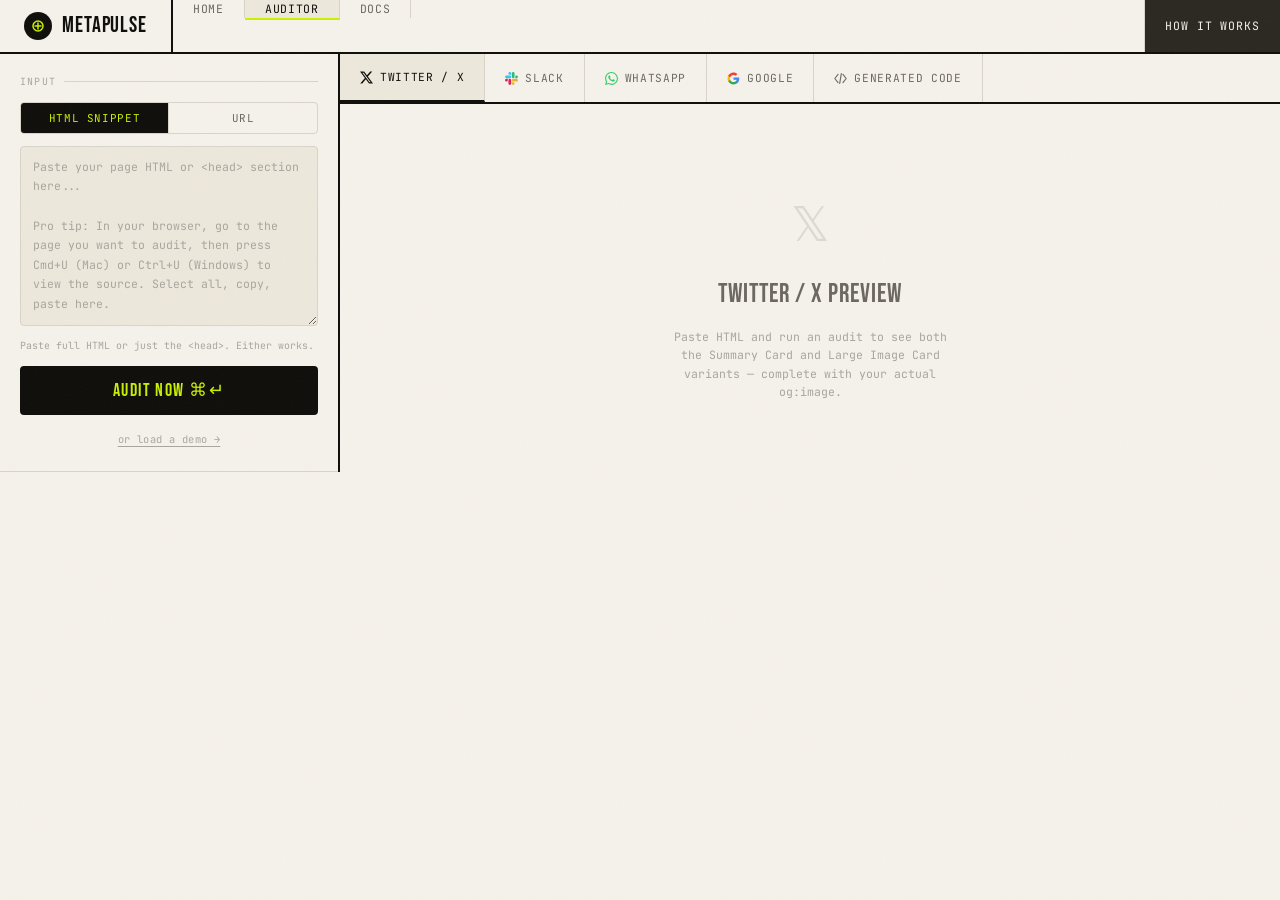
==== app.html @ a4712fae "Initial commit" ====
<!doctype html>
<html lang="en">
  <head>
    <meta charset="UTF-8" />
    <meta name="viewport" content="width=device-width, initial-scale=1.0" />
    <title>Auditor — MetaPulse</title>
    <link rel="stylesheet" href="css/tokens.css" />
    <link rel="stylesheet" href="css/main.css" />
    <link rel="stylesheet" href="css/app.css" />
  </head>
  <body>
    <!-- NAV -->
    <nav class="site-nav">
      <a href="index.html" class="nav-brand">
        <div class="nav-brand-mark">
          <svg width="14" height="14" viewBox="0 0 14 14" fill="none">
            <circle cx="7" cy="7" r="5" stroke="#C8F000" stroke-width="1.5" />
            <path
              d="M4 7h6M7 4v6"
              stroke="#C8F000"
              stroke-width="1.5"
              stroke-linecap="round"
            />
          </svg>
        </div>
        MetaPulse
      </a>
      <ul class="nav-links">
        <li><a href="index.html">Home</a></li>
        <li><a href="app.html" class="active">Auditor</a></li>
        <li><a href="docs.html">Docs</a></li>
      </ul>
      <div class="nav-end">
        <a
          href="docs.html"
          class="nav-cta"
          style="color: var(--paper); background: var(--ink-soft)"
          >How it works</a
        >
      </div>
    </nav>

    <!-- ═══════════════════════════════════════════
     APP LAYOUT
══════════════════════════════════════════════ -->
    <div class="app-layout">
      <!-- ─── SIDEBAR ─── -->
      <aside class="app-sidebar">
        <!-- Input section -->
        <div class="sidebar-section">
          <div class="sidebar-label">Input</div>

          <div class="input-tabs">
            <button
              class="input-tab active"
              data-tab="html"
              onclick="switchInputTab('html')"
            >
              HTML Snippet
            </button>
            <button
              class="input-tab"
              data-tab="url"
              onclick="switchInputTab('url')"
            >
              URL
            </button>
          </div>

          <div id="htmlWrap">
            <textarea
              class="html-textarea"
              id="htmlInput"
              placeholder="Paste your page HTML or &lt;head&gt; section here...

Pro tip: In your browser, go to the page you want to audit, then press Cmd+U (Mac) or Ctrl+U (Windows) to view the source. Select all, copy, paste here."
            ></textarea>
            <div class="input-hint">
              Paste full HTML or just the &lt;head&gt;. Either works.
            </div>
          </div>

          <div id="urlWrap" style="display: none">
            <div class="url-input-wrap">
              <input
                class="url-input"
                id="urlInput"
                type="url"
                placeholder="https://yoursite.com/page"
              />
              <span class="url-input-icon">
                <svg width="13" height="13" viewBox="0 0 16 16" fill="none">
                  <path
                    d="M8 1a7 7 0 1 0 0 14A7 7 0 0 0 8 1z"
                    stroke="currentColor"
                    stroke-width="1.4"
                  />
                  <path
                    d="M1 8h14M8 1c-2 2.5-3 5-3 7s1 4.5 3 7M8 1c2 2.5 3 5 3 7s-1 4.5-3 7"
                    stroke="currentColor"
                    stroke-width="1.4"
                    stroke-linecap="round"
                  />
                </svg>
              </span>
            </div>
            <div class="input-hint" style="margin-top: 6px">
              Note: many sites block cross-origin fetches. If that happens,
              MetaPulse will say so and switch you to HTML mode.
            </div>
          </div>

          <button class="audit-btn" id="auditBtn" onclick="runAudit()">
            <span class="btn-text">Audit Now ⌘↵</span>
            <span class="btn-loader"
              ><span class="spinner"></span> Analysing…</span
            >
          </button>

          <div style="margin-top: 10px; text-align: center">
            <button
              id="demoBtn"
              style="
                background: none;
                border: none;
                font-family: var(--font-mono);
                font-size: 0.65rem;
                color: var(--ink-faint);
                cursor: pointer;
                letter-spacing: 0.04em;
                text-decoration: underline;
                text-underline-offset: 3px;
              "
            >
              or load a demo →
            </button>
          </div>
        </div>

        <!-- Score section (hidden until audit runs) -->
        <div class="sidebar-section initially-hidden" style="display: none">
          <div class="sidebar-label">Health Score</div>
          <div class="score-section">
            <!-- The gauge: semi-circle arc, 0% at left, 100% at right, arc over the top -->
            <div class="gauge-wrap">
              <svg
                class="gauge-svg"
                id="gaugeSvg"
                viewBox="10 10 180 100"
                overflow="visible"
              >
                <!-- track is the grey background arc -->
                <path
                  id="gaugeTrack"
                  d="M 20,100 A 80,80 0 1,1 180,100"
                  fill="none"
                  stroke="var(--rule)"
                  stroke-width="10"
                  stroke-linecap="round"
                />
                <!-- fill animates from left to right -->
                <path
                  id="gaugeFill"
                  d="M 20,100 A 80,80 0 1,1 180,100"
                  fill="none"
                  stroke-width="10"
                  stroke-linecap="round"
                  style="
                    stroke-dasharray: 251;
                    stroke-dashoffset: 251;
                    transition:
                      stroke-dashoffset 1.2s cubic-bezier(0.34, 1.56, 0.64, 1),
                      stroke 0.4s;
                    stroke: var(--ok);
                  "
                />
              </svg>
              <!-- Score number sits at the bottom-centre of the arc -->
              <div class="gauge-center">
                <span class="gauge-score" id="gaugeScore">--</span>
                <span class="gauge-label">out of 100</span>
              </div>
            </div>

            <div class="gauge-ticks">
              <span class="gauge-tick-lbl">0</span>
              <span class="gauge-tick-lbl">100</span>
            </div>

            <div class="score-grade" id="scoreGrade">—</div>
            <div class="score-message" id="scoreMsg">
              Run an audit to see your score
            </div>

            <div class="score-counts">
              <div class="score-count-pill ok-pill">
                <span class="score-count-num" id="countOk">—</span>
                <span class="score-count-lbl">OK</span>
              </div>
              <div class="score-count-pill warn-pill">
                <span class="score-count-num" id="countWarn">—</span>
                <span class="score-count-lbl">Warn</span>
              </div>
              <div class="score-count-pill err-pill">
                <span class="score-count-num" id="countErr">—</span>
                <span class="score-count-lbl">Error</span>
              </div>
            </div>
          </div>
        </div>

        <!-- Tag audit list -->
        <div class="initially-hidden" id="tagListWrap" style="display: none">
          <div
            class="sidebar-label"
            style="
              padding: 10px 20px 6px;
              background: var(--paper-warm);
              border-bottom: 1px solid var(--rule);
              border-top: 1px solid var(--rule);
            "
          >
            Tag Audit
          </div>
          <div id="tagList"></div>
        </div>

        <!-- Asset checks -->
        <div class="sidebar-section initially-hidden" style="display: none">
          <div class="sidebar-label">Asset Checks</div>
          <div class="asset-grid" id="assetGrid">
            <div
              style="
                font-family: var(--font-mono);
                font-size: 0.7rem;
                color: var(--ink-faint);
                font-style: italic;
              "
            >
              Run an audit to see image and schema checks.
            </div>
          </div>
        </div>
      </aside>

      <!-- ─── MAIN / PREVIEWS ─── -->
      <main class="app-main">
        <!-- Preview tab bar -->
        <div class="preview-tab-bar">
          <button
            class="preview-tab active"
            data-tab="twitter"
            onclick="switchPreviewTab('twitter')"
          >
            <svg width="13" height="13" viewBox="0 0 16 16" fill="currentColor">
              <path
                d="M12.6.75h2.454l-5.36 6.142L16 15.25h-4.937l-3.867-5.07-4.425 5.07H.316l5.733-6.57L0 .75h5.063l3.495 4.633L12.601.75Zm-.86 13.028h1.36L4.323 2.145H2.865z"
              />
            </svg>
            Twitter / X
          </button>
          <button
            class="preview-tab"
            data-tab="slack"
            onclick="switchPreviewTab('slack')"
          >
            <svg
              width="13"
              height="13"
              viewBox="0 0 127 127"
              fill="currentColor"
            >
              <path
                d="M27.2 80c0 7.3-5.9 13.2-13.2 13.2C6.7 93.2.8 87.3.8 80c0-7.3 5.9-13.2 13.2-13.2h13.2V80zm6.6 0c0-7.3 5.9-13.2 13.2-13.2 7.3 0 13.2 5.9 13.2 13.2v33c0 7.3-5.9 13.2-13.2 13.2-7.3 0-13.2-5.9-13.2-13.2V80z"
                fill="#E01E5A"
              />
              <path
                d="M47 27c-7.3 0-13.2-5.9-13.2-13.2C33.8 6.5 39.7.6 47 .6c7.3 0 13.2 5.9 13.2 13.2V27H47zm0 6.7c7.3 0 13.2 5.9 13.2 13.2 0 7.3-5.9 13.2-13.2 13.2H13.9C6.6 60.1.7 54.2.7 46.9c0-7.3 5.9-13.2 13.2-13.2H47z"
                fill="#36C5F0"
              />
              <path
                d="M99.9 46.9c0-7.3 5.9-13.2 13.2-13.2 7.3 0 13.2 5.9 13.2 13.2 0 7.3-5.9 13.2-13.2 13.2H99.9V46.9zm-6.6 0c0 7.3-5.9 13.2-13.2 13.2-7.3 0-13.2-5.9-13.2-13.2V13.8C66.9 6.5 72.8.6 80.1.6c7.3 0 13.2 5.9 13.2 13.2v33.1z"
                fill="#2EB67D"
              />
              <path
                d="M80.1 99.8c7.3 0 13.2 5.9 13.2 13.2 0 7.3-5.9 13.2-13.2 13.2-7.3 0-13.2-5.9-13.2-13.2V99.8h13.2zm0-6.6c-7.3 0-13.2-5.9-13.2-13.2 0-7.3 5.9-13.2 13.2-13.2h33.1c7.3 0 13.2 5.9 13.2 13.2 0 7.3-5.9 13.2-13.2 13.2H80.1z"
                fill="#ECB22E"
              />
            </svg>
            Slack
          </button>
          <button
            class="preview-tab"
            data-tab="whatsapp"
            onclick="switchPreviewTab('whatsapp')"
          >
            <svg width="13" height="13" viewBox="0 0 24 24" fill="#25D366">
              <path
                d="M17.472 14.382c-.297-.149-1.758-.867-2.03-.967-.273-.099-.471-.148-.67.15-.197.297-.767.966-.94 1.164-.173.199-.347.223-.644.075-.297-.15-1.255-.463-2.39-1.475-.883-.788-1.48-1.761-1.653-2.059-.173-.297-.018-.458.13-.606.134-.133.298-.347.446-.52.149-.174.198-.298.298-.497.099-.198.05-.371-.025-.52-.075-.149-.669-1.612-.916-2.207-.242-.579-.487-.5-.669-.51-.173-.008-.371-.01-.57-.01-.198 0-.52.074-.792.372-.272.297-1.04 1.016-1.04 2.479 0 1.462 1.065 2.875 1.213 3.074.149.198 2.096 3.2 5.077 4.487.709.306 1.262.489 1.694.625.712.227 1.36.195 1.871.118.571-.085 1.758-.719 2.006-1.413.248-.694.248-1.289.173-1.413-.074-.124-.272-.198-.57-.347m-5.421 7.403h-.004a9.87 9.87 0 01-5.031-1.378l-.361-.214-3.741.982.998-3.648-.235-.374a9.86 9.86 0 01-1.51-5.26c.001-5.45 4.436-9.884 9.888-9.884 2.64 0 5.122 1.03 6.988 2.898a9.825 9.825 0 012.893 6.994c-.003 5.45-4.437 9.884-9.885 9.884m8.413-18.297A11.815 11.815 0 0012.05 0C5.495 0 .16 5.335.157 11.892c0 2.096.547 4.142 1.588 5.945L.057 24l6.305-1.654a11.882 11.882 0 005.683 1.448h.005c6.554 0 11.89-5.335 11.893-11.893a11.821 11.821 0 00-3.48-8.413z"
              />
            </svg>
            WhatsApp
          </button>
          <button
            class="preview-tab"
            data-tab="google"
            onclick="switchPreviewTab('google')"
          >
            <svg width="13" height="13" viewBox="0 0 24 24">
              <path
                d="M22.56 12.25c0-.78-.07-1.53-.2-2.25H12v4.26h5.92c-.26 1.37-1.04 2.53-2.21 3.31v2.77h3.57c2.08-1.92 3.28-4.74 3.28-8.09z"
                fill="#4285F4"
              />
              <path
                d="M12 23c2.97 0 5.46-.98 7.28-2.66l-3.57-2.77c-.98.66-2.23 1.06-3.71 1.06-2.86 0-5.29-1.93-6.16-4.53H2.18v2.84C3.99 20.53 7.7 23 12 23z"
                fill="#34A853"
              />
              <path
                d="M5.84 14.09c-.22-.66-.35-1.36-.35-2.09s.13-1.43.35-2.09V7.07H2.18C1.43 8.55 1 10.22 1 12s.43 3.45 1.18 4.93l2.85-2.22.81-.62z"
                fill="#FBBC05"
              />
              <path
                d="M12 5.38c1.62 0 3.06.56 4.21 1.64l3.15-3.15C17.45 2.09 14.97 1 12 1 7.7 1 3.99 3.47 2.18 7.07l3.66 2.84c.87-2.6 3.3-4.53 6.16-4.53z"
                fill="#EA4335"
              />
            </svg>
            Google
          </button>
          <button
            class="preview-tab"
            data-tab="code"
            onclick="switchPreviewTab('code')"
          >
            <svg width="13" height="13" viewBox="0 0 16 16" fill="none">
              <path
                d="M5 3L1 8l4 5M11 3l4 5-4 5M9 2l-2 12"
                stroke="currentColor"
                stroke-width="1.4"
                stroke-linecap="round"
                stroke-linejoin="round"
              />
            </svg>
            Generated Code
          </button>
        </div>

        <!-- Twitter/X preview pane -->
        <div class="preview-pane active" data-pane="twitter">
          <div class="empty-state" id="emptyTwitter">
            <div class="empty-icon">𝕏</div>
            <div class="empty-title">Twitter / X Preview</div>
            <div class="empty-body">
              Paste HTML and run an audit to see both the Summary Card and Large
              Image Card variants — complete with your actual og:image.
            </div>
          </div>
          <div id="previewTwitter" style="display: none"></div>
        </div>

        <!-- Slack preview pane -->
        <div class="preview-pane" data-pane="slack">
          <div class="empty-state" id="emptySlack">
            <div class="empty-icon">
              <svg
                width="40"
                height="40"
                viewBox="0 0 127 127"
                fill="var(--ink-faint)"
                style="opacity: 0.4"
              >
                <path
                  d="M27.2 80c0 7.3-5.9 13.2-13.2 13.2C6.7 93.2.8 87.3.8 80c0-7.3 5.9-13.2 13.2-13.2h13.2V80zm6.6 0c0-7.3 5.9-13.2 13.2-13.2 7.3 0 13.2 5.9 13.2 13.2v33c0 7.3-5.9 13.2-13.2 13.2-7.3 0-13.2-5.9-13.2-13.2V80z"
                />
                <path
                  d="M47 27c-7.3 0-13.2-5.9-13.2-13.2C33.8 6.5 39.7.6 47 .6c7.3 0 13.2 5.9 13.2 13.2V27H47zm0 6.7c7.3 0 13.2 5.9 13.2 13.2 0 7.3-5.9 13.2-13.2 13.2H13.9C6.6 60.1.7 54.2.7 46.9c0-7.3 5.9-13.2 13.2-13.2H47z"
                />
                <path
                  d="M99.9 46.9c0-7.3 5.9-13.2 13.2-13.2 7.3 0 13.2 5.9 13.2 13.2 0 7.3-5.9 13.2-13.2 13.2H99.9V46.9zm-6.6 0c0 7.3-5.9 13.2-13.2 13.2-7.3 0-13.2-5.9-13.2-13.2V13.8C66.9 6.5 72.8.6 80.1.6c7.3 0 13.2 5.9 13.2 13.2v33.1z"
                />
                <path
                  d="M80.1 99.8c7.3 0 13.2 5.9 13.2 13.2 0 7.3-5.9 13.2-13.2 13.2-7.3 0-13.2-5.9-13.2-13.2V99.8h13.2zm0-6.6c-7.3 0-13.2-5.9-13.2-13.2 0-7.3 5.9-13.2 13.2-13.2h33.1c7.3 0 13.2 5.9 13.2 13.2 0 7.3-5.9 13.2-13.2 13.2H80.1z"
                />
              </svg>
            </div>
            <div class="empty-title">Slack Preview</div>
            <div class="empty-body">
              See exactly how your link unfurls in a Slack channel — including
              the site name, title, description, and thumbnail image.
            </div>
          </div>
          <div id="previewSlack" style="display: none"></div>
        </div>

        <!-- WhatsApp preview pane -->
        <div class="preview-pane" data-pane="whatsapp">
          <div class="empty-state" id="emptyWa">
            <div class="empty-icon">📱</div>
            <div class="empty-title">WhatsApp Preview</div>
            <div class="empty-body">
              WhatsApp is strict — it requires an og:image with an absolute
              HTTPS URL. Run an audit to see whether yours passes.
            </div>
          </div>
          <div id="previewWhatsapp" style="display: none"></div>
        </div>

        <!-- Google preview pane -->
        <div class="preview-pane" data-pane="google">
          <div class="empty-state" id="emptyGoogle">
            <div class="empty-icon">🔍</div>
            <div class="empty-title">Google Search Preview</div>
            <div class="empty-body">
              Preview your page's title and description exactly as they'd appear
              in desktop and mobile search results — with accurate character
              truncation.
            </div>
          </div>
          <div id="previewGoogle" style="display: none"></div>
        </div>

        <!-- Generated Code pane -->
        <div class="preview-pane" data-pane="code">
          <div class="empty-state" id="emptyCode">
            <div class="empty-icon">⚡</div>
            <div class="empty-title">Generated Code</div>
            <div class="empty-body">
              Run an audit to generate a complete, optimised &lt;head&gt;
              snippet — with all tags filled from your content, properly
              grouped, and ready to paste.
            </div>
          </div>
          <div id="codeSection" style="display: none">
            <div class="code-output-meta">
              A complete, optimised <code>&lt;head&gt;</code> snippet assembled
              from your audit. Missing tags are filled with sensible
              placeholders — replace them with your real values.
            </div>
            <div class="code-wrap">
              <pre
                class="code-block"
                id="codeOutput"
                style="min-height: 200px"
              ></pre>
              <button
                class="copy-btn"
                id="copyFullBtn"
                onclick="copyFullCode()"
              >
                Copy All
              </button>
            </div>
          </div>
        </div>
      </main>
    </div>

    <!-- ═══════════════════════════════════════════
     FIX MODAL
══════════════════════════════════════════════ -->
    <div class="modal-backdrop" id="fixModal" onclick="closeFixModal(event)">
      <div class="modal">
        <div class="modal-header">
          <div class="modal-title" id="modalTitle">Fix: tag</div>
          <button
            class="modal-close"
            id="modalCloseBtn"
            onclick="closeFixModal(event)"
            aria-label="Close"
          >
            ✕
          </button>
        </div>
        <p class="modal-desc" id="modalDesc"></p>
        <div class="code-wrap">
          <pre
            class="code-block"
            id="modalCode"
            style="font-size: 0.8rem; line-height: 1.8"
          ></pre>
          <button class="copy-btn" id="modalCopyBtn">Copy</button>
        </div>
        <div
          style="
            margin-top: 16px;
            display: flex;
            justify-content: flex-end;
            gap: 8px;
          "
        >
          <button
            class="btn btn-ghost btn-sm"
            onclick="
              document.getElementById('fixModal').classList.remove('open')
            "
          >
            Close
          </button>
        </div>
      </div>
    </div>

    <!-- ═══════════════════════════════════════════
     TOAST
══════════════════════════════════════════════ -->
    <div class="toast" id="toast">
      <span class="toast-icon">✓</span>
      <span class="toast-msg">Done</span>
    </div>

    <script type="module" src="js/app.js"></script>
    <script>
      // switchInputTab and switchPreviewTab are called from inline onclick handlers.
      // app.js (module) exposes them on window. We just ensure initial tab state
      // matches the HTML default before the module fully loads.
      document.addEventListener("DOMContentLoaded", () => {
        // Ensure URL wrap is hidden by default (HTML is active)
        const urlWrap = document.getElementById("urlWrap");
        if (urlWrap) urlWrap.style.display = "none";
      });
    </script>
  </body>
</html>
---- css/tokens.css ----
/* ─────────────────────────────────────────────
   METAPULSE — DESIGN TOKENS
   No purple. Ever. Warm editorial × industrial.
   ───────────────────────────────────────────── */

@import url('https://fonts.googleapis.com/css2?family=Bebas+Neue&family=Lora:ital,wght@0,400;0,500;0,600;1,400;1,500&family=JetBrains+Mono:ital,wght@0,300;0,400;0,500;1,400&display=swap');

:root {
  /* ── Palette ── */
  --ink:        #0F0E0B;
  --ink-soft:   #2A2820;
  --ink-muted:  #6B6860;
  --ink-faint:  #A8A69E;
  --paper:      #F5F2EB;
  --paper-warm: #EDE8DC;
  --paper-cool: #FAFAF7;
  --rule:       #D8D4CA;

  --accent:       #C8F000;   /* chartreuse — the one bright note */
  --accent-dark:  #9AB800;
  --accent-dim:   rgba(200,240,0,0.15);

  --ok:       #2D9E5F;
  --ok-dim:   rgba(45,158,95,0.12);
  --warn:     #D97706;
  --warn-dim: rgba(217,119,6,0.12);
  --err:      #C0392B;
  --err-dim:  rgba(192,57,43,0.12);

  /* ── Typography ── */
  --font-display: 'Bebas Neue', sans-serif;
  --font-body:    'Lora', Georgia, serif;
  --font-mono:    'JetBrains Mono', 'Courier New', monospace;

  /* ── Spacing ── */
  --gap-xs: 4px;
  --gap-sm: 8px;
  --gap-md: 16px;
  --gap-lg: 32px;
  --gap-xl: 64px;

  /* ── Borders ── */
  --radius-sm: 4px;
  --radius-md: 8px;
  --radius-lg: 16px;

  /* ── Shadows ── */
  --shadow-sm: 0 1px 4px rgba(15,14,11,0.08);
  --shadow-md: 0 4px 20px rgba(15,14,11,0.12);
  --shadow-lg: 0 12px 48px rgba(15,14,11,0.18);

  /* ── Transitions ── */
  --ease-out: cubic-bezier(0.22, 1, 0.36, 1);
  --ease-spring: cubic-bezier(0.34, 1.56, 0.64, 1);
}
---- css/main.css ----
/* ─────────────────────────────────────────────
   METAPULSE — GLOBAL STYLES
   ───────────────────────────────────────────── */

*, *::before, *::after {
  box-sizing: border-box;
  margin: 0;
  padding: 0;
}

html {
  scroll-behavior: smooth;
  font-size: 16px;
}

body {
  font-family: var(--font-body);
  background: var(--paper);
  color: var(--ink);
  line-height: 1.6;
  -webkit-font-smoothing: antialiased;
  -moz-osx-font-smoothing: grayscale;
  min-height: 100vh;
  overflow-x: hidden;
}

/* ── Grain overlay ── */
body::after {
  content: '';
  position: fixed;
  inset: 0;
  background-image: url("data:image/svg+xml,%3Csvg xmlns='http://www.w3.org/2000/svg' width='300' height='300'%3E%3Cfilter id='n'%3E%3CfeTurbulence type='fractalNoise' baseFrequency='0.75' numOctaves='4' stitchTiles='stitch'/%3E%3C/filter%3E%3Crect width='300' height='300' filter='url(%23n)' opacity='1'/%3E%3C/svg%3E");
  opacity: 0.035;
  pointer-events: none;
  z-index: 9999;
}

/* ── Scrollbar ── */
::-webkit-scrollbar { width: 6px; }
::-webkit-scrollbar-track { background: var(--paper-warm); }
::-webkit-scrollbar-thumb { background: var(--rule); border-radius: 99px; }
::-webkit-scrollbar-thumb:hover { background: var(--ink-faint); }

/* ── Typography base ── */
h1, h2, h3, h4 { line-height: 1.15; }
a { color: inherit; }
img { display: block; max-width: 100%; }

/* ── Utilities ── */
.display { font-family: var(--font-display); }
.mono    { font-family: var(--font-mono); }
.serif   { font-family: var(--font-body); }

.text-muted  { color: var(--ink-muted); }
.text-faint  { color: var(--ink-faint); }
.text-accent { color: var(--accent-dark); }
.text-ok     { color: var(--ok); }
.text-warn   { color: var(--warn); }
.text-err    { color: var(--err); }

/* ── Horizontal rule ── */
.hr {
  border: none;
  border-top: 1px solid var(--rule);
  margin: var(--gap-lg) 0;
}

.hr-thick {
  border: none;
  border-top: 3px solid var(--ink);
  margin-bottom: var(--gap-md);
}

/* ── Global nav ── */
.site-nav {
  position: sticky;
  top: 0;
  z-index: 100;
  background: var(--paper);
  border-bottom: 2px solid var(--ink);
  display: flex;
  align-items: stretch;
  height: 54px;
}

.nav-brand {
  display: flex;
  align-items: center;
  gap: 10px;
  padding: 0 24px;
  text-decoration: none;
  color: var(--ink);
  border-right: 2px solid var(--ink);
  font-family: var(--font-display);
  font-size: 1.4rem;
  letter-spacing: 0.04em;
}

.nav-brand-mark {
  width: 28px;
  height: 28px;
  background: var(--ink);
  border-radius: 50%;
  display: flex;
  align-items: center;
  justify-content: center;
}

.nav-links {
  display: flex;
  align-items: stretch;
  flex: 1;
  list-style: none;
}

.nav-links li a {
  display: flex;
  align-items: center;
  padding: 0 20px;
  text-decoration: none;
  color: var(--ink-muted);
  font-family: var(--font-mono);
  font-size: 0.72rem;
  letter-spacing: 0.06em;
  text-transform: uppercase;
  border-right: 1px solid var(--rule);
  transition: color 0.15s, background 0.15s;
}

.nav-links li a:hover,
.nav-links li a.active {
  color: var(--ink);
  background: var(--paper-warm);
}

.nav-links li a.active {
  border-bottom: 2px solid var(--accent);
  margin-bottom: -2px;
}

.nav-end {
  margin-left: auto;
  display: flex;
  align-items: stretch;
  border-left: 1px solid var(--rule);
}

.nav-cta {
  display: flex;
  align-items: center;
  padding: 0 20px;
  text-decoration: none;
  background: var(--ink);
  color: var(--accent);
  font-family: var(--font-mono);
  font-size: 0.72rem;
  letter-spacing: 0.08em;
  text-transform: uppercase;
  transition: background 0.15s;
}

.nav-cta:hover { background: var(--ink-soft); color: var(--accent); }

/* ── Buttons ── */
.btn {
  display: inline-flex;
  align-items: center;
  gap: 8px;
  padding: 10px 20px;
  border: 2px solid var(--ink);
  background: transparent;
  color: var(--ink);
  font-family: var(--font-mono);
  font-size: 0.78rem;
  letter-spacing: 0.06em;
  text-transform: uppercase;
  text-decoration: none;
  cursor: pointer;
  transition: all 0.15s;
  border-radius: var(--radius-sm);
  white-space: nowrap;
}

.btn:hover { background: var(--ink); color: var(--paper); }

.btn-primary {
  background: var(--ink);
  color: var(--accent);
  border-color: var(--ink);
}
.btn-primary:hover { background: var(--ink-soft); color: var(--accent); }

.btn-accent {
  background: var(--accent);
  color: var(--ink);
  border-color: var(--accent);
}
.btn-accent:hover { background: var(--accent-dark); border-color: var(--accent-dark); }

.btn-ghost {
  border-color: var(--rule);
  color: var(--ink-muted);
}
.btn-ghost:hover { border-color: var(--ink); color: var(--ink); background: transparent; }

.btn-sm {
  padding: 5px 12px;
  font-size: 0.68rem;
}

.btn-lg {
  padding: 14px 32px;
  font-size: 0.88rem;
}

/* ── Tags / badges ── */
.badge {
  display: inline-flex;
  align-items: center;
  gap: 5px;
  padding: 3px 9px;
  border-radius: 2px;
  font-family: var(--font-mono);
  font-size: 0.65rem;
  letter-spacing: 0.04em;
  font-weight: 500;
}

.badge-ok   { background: var(--ok-dim);   color: var(--ok);   border: 1px solid var(--ok); }
.badge-warn { background: var(--warn-dim); color: var(--warn); border: 1px solid var(--warn); }
.badge-err  { background: var(--err-dim);  color: var(--err);  border: 1px solid var(--err); }
.badge-muted { background: var(--paper-warm); color: var(--ink-faint); border: 1px solid var(--rule); }

/* ── Code blocks ── */
.code-block {
  background: var(--ink);
  color: #C8F000;
  padding: 20px;
  border-radius: var(--radius-md);
  font-family: var(--font-mono);
  font-size: 0.78rem;
  line-height: 1.9;
  overflow-x: auto;
  white-space: pre;
}

.code-block .tok-tag     { color: #FF8C79; }
.code-block .tok-attr    { color: #79C7FF; }
.code-block .tok-val     { color: #C8F000; }
.code-block .tok-comment { color: #4A4840; font-style: italic; }
.code-block .tok-punct   { color: #6B6860; }

.code-wrap { position: relative; }

.copy-btn {
  position: absolute;
  top: 10px;
  right: 10px;
  background: rgba(200,240,0,0.1);
  border: 1px solid rgba(200,240,0,0.3);
  color: var(--accent);
  padding: 4px 10px;
  border-radius: var(--radius-sm);
  font-family: var(--font-mono);
  font-size: 0.65rem;
  letter-spacing: 0.04em;
  text-transform: uppercase;
  cursor: pointer;
  transition: all 0.15s;
}

.copy-btn:hover { background: rgba(200,240,0,0.2); }
.copy-btn.copied { color: var(--ok); border-color: var(--ok); background: var(--ok-dim); }

/* ── Toast ── */
.toast {
  position: fixed;
  bottom: 28px;
  right: 28px;
  z-index: 9000;
  background: var(--ink);
  color: var(--paper);
  padding: 12px 18px;
  border-radius: var(--radius-md);
  font-family: var(--font-mono);
  font-size: 0.75rem;
  display: flex;
  align-items: center;
  gap: 10px;
  box-shadow: var(--shadow-lg);
  transform: translateY(80px);
  opacity: 0;
  transition: all 0.35s var(--ease-spring);
  border-left: 3px solid var(--accent);
}

.toast.show { transform: translateY(0); opacity: 1; }

/* ── Modal ── */
.modal-backdrop {
  position: fixed;
  inset: 0;
  background: rgba(15,14,11,0.6);
  backdrop-filter: blur(4px);
  z-index: 500;
  display: flex;
  align-items: center;
  justify-content: center;
  padding: 20px;
  opacity: 0;
  pointer-events: none;
  transition: opacity 0.2s;
}

.modal-backdrop.open {
  opacity: 1;
  pointer-events: all;
}

.modal {
  background: var(--paper-cool);
  border: 2px solid var(--ink);
  border-radius: var(--radius-lg);
  padding: 32px;
  max-width: 580px;
  width: 100%;
  box-shadow: var(--shadow-lg);
  transform: translateY(20px) scale(0.97);
  transition: transform 0.25s var(--ease-spring);
}

.modal-backdrop.open .modal {
  transform: translateY(0) scale(1);
}

.modal-header {
  display: flex;
  align-items: flex-start;
  justify-content: space-between;
  margin-bottom: 8px;
  gap: 12px;
}

.modal-title {
  font-family: var(--font-display);
  font-size: 1.6rem;
  letter-spacing: 0.03em;
  line-height: 1;
}

.modal-close {
  background: none;
  border: 1px solid var(--rule);
  color: var(--ink-muted);
  width: 28px;
  height: 28px;
  border-radius: var(--radius-sm);
  cursor: pointer;
  font-size: 0.85rem;
  display: flex;
  align-items: center;
  justify-content: center;
  flex-shrink: 0;
  transition: all 0.15s;
}

.modal-close:hover { border-color: var(--err); color: var(--err); }

.modal-desc {
  font-size: 0.85rem;
  color: var(--ink-muted);
  margin-bottom: 20px;
  font-family: var(--font-mono);
}

/* ── Animations ── */
@keyframes fadeUp {
  from { opacity: 0; transform: translateY(20px); }
  to   { opacity: 1; transform: translateY(0); }
}

@keyframes fadeIn {
  from { opacity: 0; }
  to   { opacity: 1; }
}

@keyframes slideRight {
  from { transform: scaleX(0); transform-origin: left; }
  to   { transform: scaleX(1); transform-origin: left; }
}

@keyframes spin {
  to { transform: rotate(360deg); }
}

@keyframes ticker {
  from { transform: translateX(0); }
  to   { transform: translateX(-50%); }
}

.anim-fade-up  { animation: fadeUp 0.5s var(--ease-out) both; }
.anim-fade-in  { animation: fadeIn 0.4s ease both; }

/* ── Spinner ── */
.spinner {
  width: 16px;
  height: 16px;
  border: 2px solid currentColor;
  border-top-color: transparent;
  border-radius: 50%;
  animation: spin 0.7s linear infinite;
  opacity: 0.6;
}

/* ── Responsive ── */
@media (max-width: 768px) {
  .nav-links { display: none; }
  .nav-brand { font-size: 1.1rem; padding: 0 16px; }
}
---- css/app.css ----
/* ─────────────────────────────────────────────
   METAPULSE — APP PAGE STYLES
   ───────────────────────────────────────────── */

/* ── App layout ── */
.app-layout {
  display: grid;
  grid-template-columns: 340px 1fr;
  min-height: calc(100vh - 54px);
  align-items: start;
}

.app-sidebar {
  border-right: 2px solid var(--ink);
  position: sticky;
  top: 54px;
  max-height: calc(100vh - 54px);
  overflow-y: auto;
  display: flex;
  flex-direction: column;
}

.sidebar-section {
  border-bottom: 1px solid var(--rule);
  padding: 20px;
}

.sidebar-label {
  font-family: var(--font-mono);
  font-size: 0.62rem;
  letter-spacing: 0.12em;
  text-transform: uppercase;
  color: var(--ink-faint);
  margin-bottom: 12px;
  display: flex;
  align-items: center;
  gap: 8px;
}

.sidebar-label::after {
  content: '';
  flex: 1;
  height: 1px;
  background: var(--rule);
}

/* ── Input tab switcher ── */
.input-tabs {
  display: grid;
  grid-template-columns: 1fr 1fr;
  border: 1px solid var(--rule);
  border-radius: var(--radius-sm);
  overflow: hidden;
  margin-bottom: 12px;
}

.input-tab {
  background: none;
  border: none;
  padding: 8px 12px;
  font-family: var(--font-mono);
  font-size: 0.68rem;
  letter-spacing: 0.06em;
  text-transform: uppercase;
  color: var(--ink-muted);
  cursor: pointer;
  transition: all 0.15s;
  border-right: 1px solid var(--rule);
}

.input-tab:last-child { border-right: none; }

.input-tab.active {
  background: var(--ink);
  color: var(--accent);
}

/* ── URL input ── */
.url-input-wrap { position: relative; }

.url-input {
  width: 100%;
  background: var(--paper-warm);
  border: 1px solid var(--rule);
  border-radius: var(--radius-sm);
  padding: 10px 40px 10px 12px;
  font-family: var(--font-mono);
  font-size: 0.78rem;
  color: var(--ink);
  outline: none;
  transition: border-color 0.15s;
}

.url-input::placeholder { color: var(--ink-faint); }
.url-input:focus { border-color: var(--ink); }

.url-input-icon {
  position: absolute;
  right: 12px;
  top: 50%;
  transform: translateY(-50%);
  color: var(--ink-faint);
  pointer-events: none;
}

.html-textarea {
  width: 100%;
  background: var(--paper-warm);
  border: 1px solid var(--rule);
  border-radius: var(--radius-sm);
  padding: 10px 12px;
  font-family: var(--font-mono);
  font-size: 0.72rem;
  color: var(--ink);
  outline: none;
  resize: vertical;
  min-height: 180px;
  line-height: 1.7;
  transition: border-color 0.15s;
}

.html-textarea::placeholder { color: var(--ink-faint); }
.html-textarea:focus { border-color: var(--ink); }

.input-hint {
  font-family: var(--font-mono);
  font-size: 0.62rem;
  color: var(--ink-faint);
  line-height: 1.5;
  margin-top: 6px;
}

/* ── Audit button ── */
.audit-btn {
  width: 100%;
  background: var(--ink);
  color: var(--accent);
  border: 2px solid var(--ink);
  padding: 12px 20px;
  font-family: var(--font-display);
  font-size: 1.1rem;
  letter-spacing: 0.08em;
  cursor: pointer;
  transition: all 0.15s;
  display: flex;
  align-items: center;
  justify-content: center;
  gap: 8px;
  border-radius: var(--radius-sm);
  margin-top: 12px;
}

.audit-btn:hover { background: var(--ink-soft); }
.audit-btn:disabled { opacity: 0.5; cursor: not-allowed; }
.audit-btn.loading .btn-text { display: none; }
.audit-btn:not(.loading) .btn-loader { display: none; }

/* ── Health score gauge ── */
.score-section {
  display: flex;
  flex-direction: column;
  align-items: center;
  padding: 24px 20px 16px;
}

.gauge-wrap {
  position: relative;
  width: 200px;
  height: 116px; /* slightly taller than the SVG height to accommodate the score below */
}

.gauge-svg {
  width: 200px;
  height: 100px;
  display: block;
}

.gauge-center {
  position: absolute;
  bottom: 0;
  left: 50%;
  transform: translateX(-50%);
  text-align: center;
  line-height: 1;
}

.gauge-score {
  font-family: var(--font-display);
  font-size: 2.8rem;
  letter-spacing: 0.02em;
  line-height: 1;
  color: var(--ink);
  display: block;
}

.gauge-label {
  font-family: var(--font-mono);
  font-size: 0.58rem;
  letter-spacing: 0.1em;
  text-transform: uppercase;
  color: var(--ink-faint);
  display: block;
  margin-top: 2px;
}

/* tick marks at 0% and 100% */
.gauge-ticks {
  display: flex;
  justify-content: space-between;
  width: 200px;
  margin-top: 2px;
  padding: 0 4px;
}

.gauge-tick-lbl {
  font-family: var(--font-mono);
  font-size: 0.6rem;
  color: var(--ink-faint);
}

.score-grade {
  font-family: var(--font-display);
  font-size: 1.6rem;
  letter-spacing: 0.06em;
  margin-top: 12px;
  color: var(--ink);
}

.score-message {
  font-family: var(--font-mono);
  font-size: 0.7rem;
  color: var(--ink-muted);
  text-align: center;
  line-height: 1.5;
  margin-top: 4px;
}

.score-counts {
  display: flex;
  gap: 12px;
  margin-top: 12px;
}

.score-count-pill {
  flex: 1;
  text-align: center;
  padding: 6px;
  border-radius: var(--radius-sm);
  border: 1px solid;
}

.score-count-pill.ok-pill   { background: var(--ok-dim);   border-color: var(--ok);   color: var(--ok); }
.score-count-pill.warn-pill { background: var(--warn-dim); border-color: var(--warn); color: var(--warn); }
.score-count-pill.err-pill  { background: var(--err-dim);  border-color: var(--err);  color: var(--err); }

.score-count-num { font-family: var(--font-display); font-size: 1.2rem; line-height: 1; display: block; }
.score-count-lbl { font-family: var(--font-mono); font-size: 0.55rem; letter-spacing: 0.06em; text-transform: uppercase; display: block; margin-top: 2px; }

/* ── Tag audit list ── */
.tag-group-label {
  font-family: var(--font-mono);
  font-size: 0.6rem;
  letter-spacing: 0.1em;
  text-transform: uppercase;
  color: var(--ink-faint);
  padding: 10px 20px 6px;
  background: var(--paper-warm);
  border-bottom: 1px solid var(--rule);
}

.tag-item {
  display: flex;
  align-items: flex-start;
  gap: 10px;
  padding: 10px 20px;
  border-bottom: 1px solid var(--rule);
  cursor: default;
  transition: background 0.12s;
}

.tag-item:hover { background: var(--paper-warm); }

.tag-status-icon {
  width: 20px;
  height: 20px;
  border-radius: 50%;
  border: 1.5px solid;
  display: flex;
  align-items: center;
  justify-content: center;
  font-size: 0.65rem;
  flex-shrink: 0;
  margin-top: 1px;
  font-family: var(--font-mono);
}

.tag-status-icon.ok   { border-color: var(--ok);   color: var(--ok);   background: var(--ok-dim); }
.tag-status-icon.warn { border-color: var(--warn); color: var(--warn); background: var(--warn-dim); }
.tag-status-icon.err  { border-color: var(--err);  color: var(--err);  background: var(--err-dim); }
.tag-status-icon.missing { border-color: var(--rule); color: var(--ink-faint); background: transparent; border-style: dashed; }

.tag-body { flex: 1; min-width: 0; }

.tag-name {
  font-family: var(--font-mono);
  font-size: 0.72rem;
  color: var(--ink);
  font-weight: 500;
  margin-bottom: 2px;
}

.tag-value {
  font-family: var(--font-mono);
  font-size: 0.68rem;
  color: var(--ink-muted);
  white-space: nowrap;
  overflow: hidden;
  text-overflow: ellipsis;
  max-width: 240px;
}

.tag-msg {
  font-size: 0.68rem;
  color: var(--ink-faint);
  font-style: italic;
  margin-top: 2px;
}

.tag-fix-btn {
  background: none;
  border: 1px solid var(--rule);
  border-radius: var(--radius-sm);
  padding: 3px 8px;
  font-family: var(--font-mono);
  font-size: 0.6rem;
  letter-spacing: 0.04em;
  color: var(--ink-muted);
  cursor: pointer;
  white-space: nowrap;
  flex-shrink: 0;
  margin-top: 1px;
  transition: all 0.15s;
}

.tag-fix-btn:hover {
  border-color: var(--warn);
  color: var(--warn);
  background: var(--warn-dim);
}

/* ── Asset panel ── */
.asset-grid {
  padding: 12px 20px;
  display: flex;
  flex-direction: column;
  gap: 8px;
}

.asset-row {
  display: flex;
  justify-content: space-between;
  align-items: center;
  font-family: var(--font-mono);
  font-size: 0.68rem;
}

.asset-key { color: var(--ink-muted); }
.asset-val { font-weight: 500; }
.asset-val.ok   { color: var(--ok); }
.asset-val.warn { color: var(--warn); }
.asset-val.err  { color: var(--err); }
.asset-val.na   { color: var(--ink-faint); }

/* ── Main content area ── */
.app-main {
  display: flex;
  flex-direction: column;
}

/* ── Preview tabs bar ── */
.preview-tab-bar {
  border-bottom: 2px solid var(--ink);
  display: flex;
  align-items: stretch;
  overflow-x: auto;
}

.preview-tab {
  display: flex;
  align-items: center;
  gap: 7px;
  padding: 0 20px;
  height: 48px;
  background: none;
  border: none;
  border-right: 1px solid var(--rule);
  font-family: var(--font-mono);
  font-size: 0.7rem;
  letter-spacing: 0.06em;
  text-transform: uppercase;
  color: var(--ink-muted);
  cursor: pointer;
  transition: all 0.15s;
  white-space: nowrap;
  flex-shrink: 0;
}

.preview-tab:hover { background: var(--paper-warm); color: var(--ink); }

.preview-tab.active {
  background: var(--paper-warm);
  color: var(--ink);
  border-bottom: 2px solid var(--ink);
  margin-bottom: -2px;
}

.preview-tab svg { flex-shrink: 0; }

/* ── Preview panes ── */
.preview-pane { display: none; padding: 40px; }
.preview-pane.active { display: block; }

/* ── Variant toggle ── */
.variant-toggle {
  display: flex;
  gap: 8px;
  margin-bottom: 24px;
}

.variant-btn {
  background: none;
  border: 1px solid var(--rule);
  border-radius: var(--radius-sm);
  padding: 6px 14px;
  font-family: var(--font-mono);
  font-size: 0.67rem;
  letter-spacing: 0.04em;
  text-transform: uppercase;
  color: var(--ink-muted);
  cursor: pointer;
  transition: all 0.15s;
}

.variant-btn.active {
  border-color: var(--ink);
  background: var(--ink);
  color: var(--accent);
}

/* ── Empty state ── */
.empty-state {
  display: flex;
  flex-direction: column;
  align-items: center;
  justify-content: center;
  min-height: 300px;
  text-align: center;
  gap: 12px;
  color: var(--ink-faint);
}

.empty-icon {
  font-size: 3rem;
  opacity: 0.3;
}

.empty-title {
  font-family: var(--font-display);
  font-size: 1.6rem;
  letter-spacing: 0.04em;
  color: var(--ink-muted);
}

.empty-body {
  font-family: var(--font-mono);
  font-size: 0.72rem;
  color: var(--ink-faint);
  line-height: 1.6;
  max-width: 300px;
}

/* ── Platform preview containers ── */
.preview-label {
  font-family: var(--font-mono);
  font-size: 0.62rem;
  letter-spacing: 0.1em;
  text-transform: uppercase;
  color: var(--ink-faint);
  margin-bottom: 16px;
  display: flex;
  align-items: center;
  gap: 8px;
}

.preview-label::before {
  content: '';
  display: block;
  width: 20px;
  height: 1px;
  background: var(--rule);
}

/* ── Twitter/X card ── */
.x-card {
  max-width: 508px;
  border: 1px solid #2F3336;
  border-radius: 16px;
  overflow: hidden;
  background: #16141A;
  font-family: -apple-system, BlinkMacSystemFont, 'Segoe UI', sans-serif;
  cursor: pointer;
  transition: background 0.12s;
}
.x-card:hover { background: #1A1820; }

.x-card-img {
  width: 100%;
  aspect-ratio: 1200 / 630;
  background: #2A2830;
  object-fit: cover;
  display: flex;
  align-items: center;
  justify-content: center;
  color: #444;
  font-size: 2rem;
  overflow: hidden;
}

.x-card-img img { width: 100%; height: 100%; object-fit: cover; }

.x-card-body { padding: 12px; }
.x-card-domain { color: #71767B; font-size: 13px; margin-bottom: 4px; }
.x-card-title  { color: #E7E9EA; font-size: 15px; font-weight: 700; line-height: 1.3; margin-bottom: 4px; }
.x-card-desc   { color: #71767B; font-size: 13px; line-height: 1.4; }

/* summary (small) variant */
.x-card-summary {
  display: flex;
  gap: 0;
  max-width: 508px;
  border: 1px solid #2F3336;
  border-radius: 16px;
  overflow: hidden;
  background: #16141A;
}

.x-card-summary-thumb {
  width: 130px;
  min-width: 130px;
  background: #2A2830;
  display: flex;
  align-items: center;
  justify-content: center;
  color: #444;
  font-size: 1.5rem;
  overflow: hidden;
}

.x-card-summary-thumb img { width: 100%; height: 100%; object-fit: cover; }

.x-card-summary-body {
  padding: 12px;
  flex: 1;
}

/* ── Slack preview ── */
.slack-sim {
  background: #1A1D21;
  border-radius: var(--radius-md);
  padding: 20px;
  max-width: 560px;
  font-family: 'Lato', -apple-system, sans-serif;
}

.slack-row { display: flex; gap: 12px; }
.slack-avi {
  width: 36px;
  height: 36px;
  border-radius: 8px;
  background: linear-gradient(135deg, #4A154B 0%, #7B3295 100%);
  flex-shrink: 0;
  display: flex;
  align-items: center;
  justify-content: center;
  color: #FFF;
  font-size: 0.75rem;
  font-weight: 700;
}

.slack-msg-body { flex: 1; }
.slack-name { color: #D1D2D3; font-weight: 700; font-size: 14px; }
.slack-ts   { color: #686B6F; font-size: 11px; margin-left: 6px; }
.slack-text { color: #D1D2D3; font-size: 14px; margin: 3px 0 10px; word-break: break-all; }

.slack-unfurl {
  border-left: 4px solid #C8F000;
  background: rgba(255,255,255,0.04);
  border-radius: 0 8px 8px 0;
  padding: 10px 12px;
  display: flex;
  gap: 12px;
}

.slack-unfurl-text { flex: 1; min-width: 0; }
.slack-unfurl-site  { font-size: 11px; color: #C8F000; font-weight: 700; margin-bottom: 4px; letter-spacing: 0.03em; }
.slack-unfurl-title { font-size: 14px; font-weight: 700; color: #D1D2D3; margin-bottom: 3px; }
.slack-unfurl-desc  { font-size: 12px; color: #686B6F; line-height: 1.5; }

.slack-unfurl-thumb {
  width: 80px;
  height: 80px;
  border-radius: 6px;
  background: #2A2D30;
  flex-shrink: 0;
  overflow: hidden;
  display: flex;
  align-items: center;
  justify-content: center;
  color: #444;
  font-size: 1.4rem;
}

.slack-unfurl-thumb img { width: 100%; height: 100%; object-fit: cover; }

/* ── WhatsApp ── */
.wa-sim {
  background: #0B141A;
  border-radius: var(--radius-md);
  padding: 20px;
  max-width: 380px;
  font-family: -apple-system, BlinkMacSystemFont, sans-serif;
}

.wa-bubble {
  background: #1F2C33;
  border-radius: 8px 8px 8px 0;
  overflow: hidden;
  max-width: 320px;
  box-shadow: 0 1px 2px rgba(0,0,0,0.3);
}

.wa-link-preview-img {
  width: 100%;
  aspect-ratio: 16/9;
  background: #2A3840;
  display: flex;
  align-items: center;
  justify-content: center;
  color: #333;
  font-size: 2rem;
  overflow: hidden;
}

.wa-link-preview-img img { width: 100%; height: 100%; object-fit: cover; }

.wa-link-meta { padding: 8px 10px; border-top: 1px solid rgba(255,255,255,0.04); }
.wa-link-title  { color: rgba(255,255,255,0.87); font-size: 13px; font-weight: 600; margin-bottom: 2px; line-height: 1.3; }
.wa-link-desc   { color: rgba(255,255,255,0.55); font-size: 12px; line-height: 1.4; }
.wa-link-domain { color: rgba(255,255,255,0.3);  font-size: 11px; margin-top: 4px; }

.wa-msg-text { padding: 8px 10px 4px; color: rgba(255,255,255,0.87); font-size: 13px; }
.wa-meta { display: flex; justify-content: flex-end; align-items: center; gap: 4px; padding: 0 8px 6px; }
.wa-time { color: rgba(255,255,255,0.4); font-size: 11px; }
.wa-ticks { color: #53BDEB; font-size: 11px; }

/* ── Google Search ── */
.google-sim {
  max-width: 620px;
  font-family: arial, sans-serif;
  padding: 8px 0;
}

.google-crumb {
  display: flex;
  align-items: center;
  gap: 6px;
  margin-bottom: 4px;
}

.google-fav {
  width: 18px;
  height: 18px;
  border-radius: 50%;
  background: var(--paper-warm);
  border: 1px solid var(--rule);
  display: flex;
  align-items: center;
  justify-content: center;
  font-size: 0.55rem;
  flex-shrink: 0;
}

.google-site-name { font-size: 14px; color: var(--ink-soft); }
.google-path      { font-size: 14px; color: var(--ink-muted); }
.google-title     { font-size: 20px; color: #1558D6; line-height: 1.3; margin-bottom: 6px; cursor: pointer; }
.google-title:hover { text-decoration: underline; }
.google-snippet   { font-size: 14px; color: #4D5156; line-height: 1.58; }
.google-date      { color: #70757A; }

/* mobile variant */
.google-mobile .google-title   { font-size: 18px; }
.google-mobile .google-snippet { font-size: 13px; }

/* ── Code output panel ── */
.code-output-wrap { margin-top: 8px; }

.code-output-meta {
  font-family: var(--font-mono);
  font-size: 0.7rem;
  color: var(--ink-muted);
  margin-bottom: 10px;
  line-height: 1.5;
}

.code-output-meta code {
  background: var(--paper-warm);
  border: 1px solid var(--rule);
  padding: 1px 6px;
  border-radius: 3px;
  font-size: 0.72rem;
}

/* ── Responsive ── */
@media (max-width: 900px) {
  .app-layout {
    grid-template-columns: 1fr;
  }
  .app-sidebar {
    position: static;
    max-height: none;
    border-right: none;
    border-bottom: 2px solid var(--ink);
  }
  .preview-pane { padding: 24px; }
}
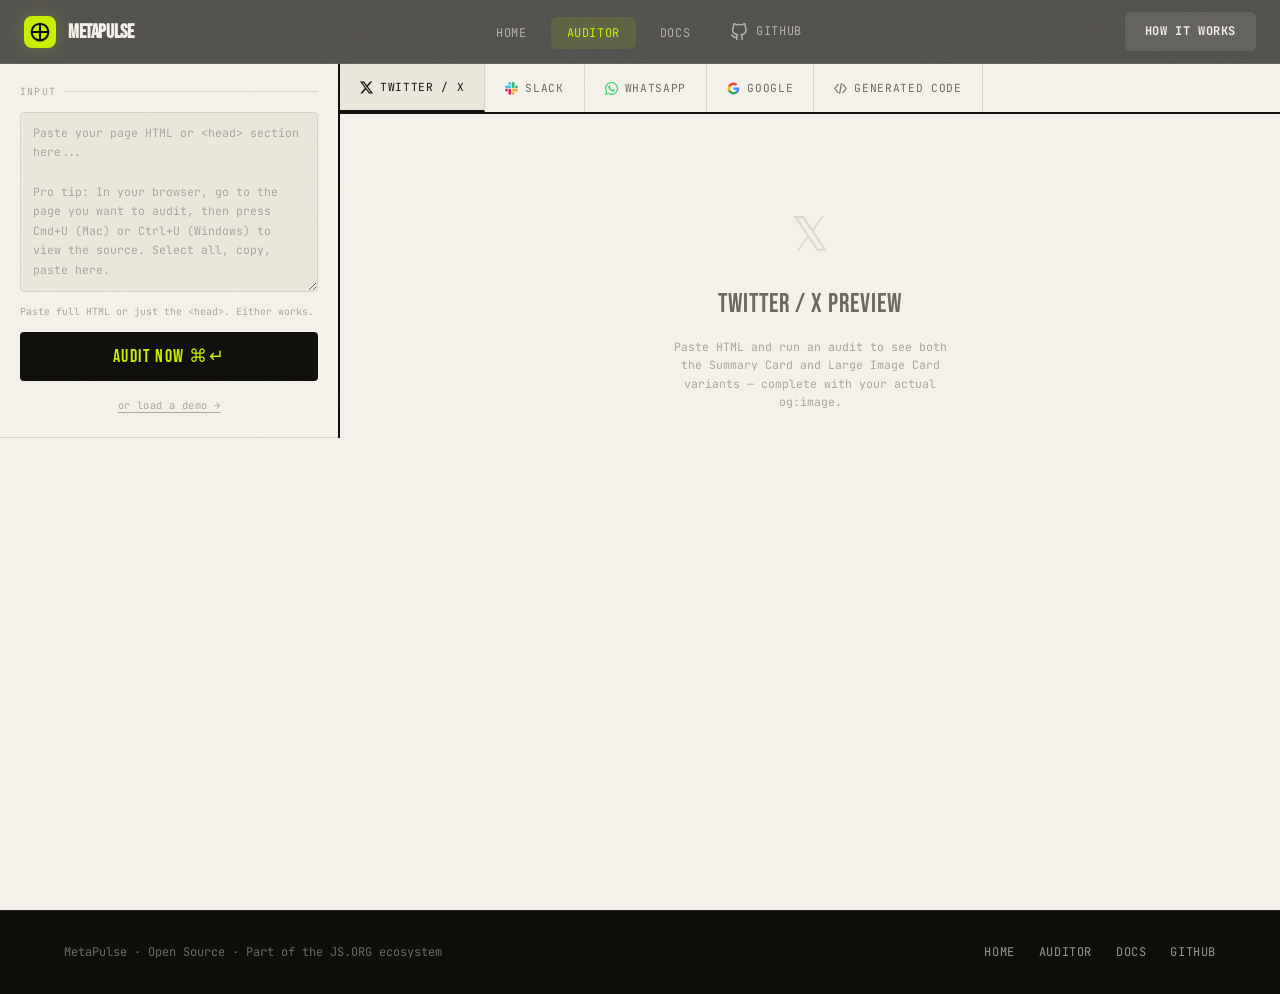
==== commit 8498d021: "feat: update page layout and responsiveness" ====
--- a/app.html
+++ b/app.html
@@ -10,35 +10,67 @@
   </head>
   <body>
     <!-- NAV -->
-    <nav class="site-nav">
-      <a href="index.html" class="nav-brand">
-        <div class="nav-brand-mark">
-          <svg width="14" height="14" viewBox="0 0 14 14" fill="none">
-            <circle cx="7" cy="7" r="5" stroke="#C8F000" stroke-width="1.5" />
-            <path
-              d="M4 7h6M7 4v6"
-              stroke="#C8F000"
-              stroke-width="1.5"
+    <header class="main-header">
+      <div class="header-container">
+        <a href="index.html" class="brand">
+          <div class="brand-logo">
+            <svg
+              width="20"
+              height="20"
+              viewBox="0 0 24 24"
+              fill="none"
+              stroke="currentColor"
+              stroke-width="2.5"
               stroke-linecap="round"
-            />
-          </svg>
-        </div>
-        MetaPulse
-      </a>
-      <ul class="nav-links">
-        <li><a href="index.html">Home</a></li>
-        <li><a href="app.html" class="active">Auditor</a></li>
-        <li><a href="docs.html">Docs</a></li>
-      </ul>
-      <div class="nav-end">
-        <a
-          href="docs.html"
-          class="nav-cta"
-          style="color: var(--paper); background: var(--ink-soft)"
-          >How it works</a
-        >
+              stroke-linejoin="round"
+            >
+              <path d="M12 2v20M2 12h20" />
+              <circle cx="12" cy="12" r="10" />
+            </svg>
+          </div>
+          <span class="brand-name">MetaPulse</span>
+        </a>
+
+        <nav class="nav-menu" id="navMenu">
+          <ul class="nav-list">
+            <li><a href="index.html" class="nav-link">Home</a></li>
+            <li><a href="app.html" class="nav-link active">Auditor</a></li>
+            <li><a href="docs.html" class="nav-link">Docs</a></li>
+            <li>
+              <a
+                href="https://github.com/kvnqpoza/metapulse"
+                class="nav-link github-link"
+                target="_blank"
+                rel="noopener"
+              >
+                <svg
+                  width="18"
+                  height="18"
+                  viewBox="0 0 24 24"
+                  fill="none"
+                  stroke="currentColor"
+                  stroke-width="2"
+                  stroke-linecap="round"
+                  stroke-linejoin="round"
+                >
+                  <path
+                    d="M9 19c-5 1.5-5-2.5-7-3m14 6v-3.87a3.37 3.37 0 0 0-.94-2.61c3.14-.35 6.44-1.54 6.44-7A5.44 5.44 0 0 0 20 4.77 5.07 5.07 0 0 0 19.91 1S18.73.65 16 2.48a13.38 13.38 0 0 0-7 0C6.27.65 5.09 1 5.09 1A5.07 5.07 0 0 0 5 4.77a5.44 5.44 0 0 0-1.5 3.78c0 5.42 3.3 6.61 6.44 7A3.37 3.37 0 0 0 9 18.13V22"
+                  />
+                </svg>
+                <span>GitHub</span>
+              </a>
+            </li>
+          </ul>
+        </nav>
+
+        <div class="header-actions">
+          <a href="docs.html" class="btn-launch secondary">How it works</a>
+          <button class="menu-toggle" id="menuToggle" aria-label="Toggle menu">
+            <span class="hamburger"></span>
+          </button>
+        </div>
       </div>
-    </nav>
+    </header>
 
     <!-- ═══════════════════════════════════════════
      APP LAYOUT
@@ -50,23 +82,6 @@
         <div class="sidebar-section">
           <div class="sidebar-label">Input</div>
 
-          <div class="input-tabs">
-            <button
-              class="input-tab active"
-              data-tab="html"
-              onclick="switchInputTab('html')"
-            >
-              HTML Snippet
-            </button>
-            <button
-              class="input-tab"
-              data-tab="url"
-              onclick="switchInputTab('url')"
-            >
-              URL
-            </button>
-          </div>
-
           <div id="htmlWrap">
             <textarea
               class="html-textarea"
@@ -77,36 +92,6 @@
             ></textarea>
             <div class="input-hint">
               Paste full HTML or just the &lt;head&gt;. Either works.
-            </div>
-          </div>
-
-          <div id="urlWrap" style="display: none">
-            <div class="url-input-wrap">
-              <input
-                class="url-input"
-                id="urlInput"
-                type="url"
-                placeholder="https://yoursite.com/page"
-              />
-              <span class="url-input-icon">
-                <svg width="13" height="13" viewBox="0 0 16 16" fill="none">
-                  <path
-                    d="M8 1a7 7 0 1 0 0 14A7 7 0 0 0 8 1z"
-                    stroke="currentColor"
-                    stroke-width="1.4"
-                  />
-                  <path
-                    d="M1 8h14M8 1c-2 2.5-3 5-3 7s1 4.5 3 7M8 1c2 2.5 3 5 3 7s-1 4.5-3 7"
-                    stroke="currentColor"
-                    stroke-width="1.4"
-                    stroke-linecap="round"
-                  />
-                </svg>
-              </span>
-            </div>
-            <div class="input-hint" style="margin-top: 6px">
-              Note: many sites block cross-origin fetches. If that happens,
-              MetaPulse will say so and switch you to HTML mode.
             </div>
           </div>
 
@@ -502,21 +487,23 @@
     <!-- ═══════════════════════════════════════════
      TOAST
 ══════════════════════════════════════════════ -->
-    <div class="toast" id="toast">
-      <span class="toast-icon">✓</span>
-      <span class="toast-msg">Done</span>
-    </div>
-
+    <footer class="site-footer">
+      <span
+        >MetaPulse · Open Source ·
+        <a
+          href="https://js.org"
+          style="color: var(--ink-muted); text-decoration: none"
+          >Part of the JS.ORG ecosystem</a
+        ></span
+      >
+      <div class="footer-links">
+        <a href="index.html">Home</a>
+        <a href="app.html" class="active">Auditor</a>
+        <a href="docs.html">Docs</a>
+        <a href="https://github.com">GitHub</a>
+      </div>
+    </footer>
+    <script src="js/nav.js"></script>
     <script type="module" src="js/app.js"></script>
-    <script>
-      // switchInputTab and switchPreviewTab are called from inline onclick handlers.
-      // app.js (module) exposes them on window. We just ensure initial tab state
-      // matches the HTML default before the module fully loads.
-      document.addEventListener("DOMContentLoaded", () => {
-        // Ensure URL wrap is hidden by default (HTML is active)
-        const urlWrap = document.getElementById("urlWrap");
-        if (urlWrap) urlWrap.style.display = "none";
-      });
-    </script>
   </body>
 </html>
--- a/css/tokens.css
+++ b/css/tokens.css
@@ -1,36 +1,35 @@
 /* ─────────────────────────────────────────────
    METAPULSE — DESIGN TOKENS
-   No purple. Ever. Warm editorial × industrial.
    ───────────────────────────────────────────── */
 
-@import url('https://fonts.googleapis.com/css2?family=Bebas+Neue&family=Lora:ital,wght@0,400;0,500;0,600;1,400;1,500&family=JetBrains+Mono:ital,wght@0,300;0,400;0,500;1,400&display=swap');
+@import url("https://fonts.googleapis.com/css2?family=Bebas+Neue&family=Lora:ital,wght@0,400;0,500;0,600;1,400;1,500&family=JetBrains+Mono:ital,wght@0,300;0,400;0,500;1,400&display=swap");
 
 :root {
   /* ── Palette ── */
-  --ink:        #0F0E0B;
-  --ink-soft:   #2A2820;
-  --ink-muted:  #6B6860;
-  --ink-faint:  #A8A69E;
-  --paper:      #F5F2EB;
-  --paper-warm: #EDE8DC;
-  --paper-cool: #FAFAF7;
-  --rule:       #D8D4CA;
+  --ink: #0f0e0b;
+  --ink-soft: #2a2820;
+  --ink-muted: #6b6860;
+  --ink-faint: #a8a69e;
+  --paper: #f5f2eb;
+  --paper-warm: #ede8dc;
+  --paper-cool: #fafaf7;
+  --rule: #d8d4ca;
 
-  --accent:       #C8F000;   /* chartreuse — the one bright note */
-  --accent-dark:  #9AB800;
-  --accent-dim:   rgba(200,240,0,0.15);
+  --accent: #c8f000; /* chartreuse — the one bright note */
+  --accent-dark: #9ab800;
+  --accent-dim: rgba(200, 240, 0, 0.15);
 
-  --ok:       #2D9E5F;
-  --ok-dim:   rgba(45,158,95,0.12);
-  --warn:     #D97706;
-  --warn-dim: rgba(217,119,6,0.12);
-  --err:      #C0392B;
-  --err-dim:  rgba(192,57,43,0.12);
+  --ok: #2d9e5f;
+  --ok-dim: rgba(45, 158, 95, 0.12);
+  --warn: #d97706;
+  --warn-dim: rgba(217, 119, 6, 0.12);
+  --err: #c0392b;
+  --err-dim: rgba(192, 57, 43, 0.12);
 
   /* ── Typography ── */
-  --font-display: 'Bebas Neue', sans-serif;
-  --font-body:    'Lora', Georgia, serif;
-  --font-mono:    'JetBrains Mono', 'Courier New', monospace;
+  --font-display: "Bebas Neue", sans-serif;
+  --font-body: "Lora", Georgia, serif;
+  --font-mono: "JetBrains Mono", "Courier New", monospace;
 
   /* ── Spacing ── */
   --gap-xs: 4px;
@@ -45,9 +44,9 @@
   --radius-lg: 16px;
 
   /* ── Shadows ── */
-  --shadow-sm: 0 1px 4px rgba(15,14,11,0.08);
-  --shadow-md: 0 4px 20px rgba(15,14,11,0.12);
-  --shadow-lg: 0 12px 48px rgba(15,14,11,0.18);
+  --shadow-sm: 0 1px 4px rgba(15, 14, 11, 0.08);
+  --shadow-md: 0 4px 20px rgba(15, 14, 11, 0.12);
+  --shadow-lg: 0 12px 48px rgba(15, 14, 11, 0.18);
 
   /* ── Transitions ── */
   --ease-out: cubic-bezier(0.22, 1, 0.36, 1);
--- a/css/main.css
+++ b/css/main.css
@@ -2,7 +2,9 @@
    METAPULSE — GLOBAL STYLES
    ───────────────────────────────────────────── */
 
-*, *::before, *::after {
+*,
+*::before,
+*::after {
   box-sizing: border-box;
   margin: 0;
   padding: 0;
@@ -26,7 +28,7 @@
 
 /* ── Grain overlay ── */
 body::after {
-  content: '';
+  content: "";
   position: fixed;
   inset: 0;
   background-image: url("data:image/svg+xml,%3Csvg xmlns='http://www.w3.org/2000/svg' width='300' height='300'%3E%3Cfilter id='n'%3E%3CfeTurbulence type='fractalNoise' baseFrequency='0.75' numOctaves='4' stitchTiles='stitch'/%3E%3C/filter%3E%3Crect width='300' height='300' filter='url(%23n)' opacity='1'/%3E%3C/svg%3E");
@@ -36,27 +38,64 @@
 }
 
 /* ── Scrollbar ── */
-::-webkit-scrollbar { width: 6px; }
-::-webkit-scrollbar-track { background: var(--paper-warm); }
-::-webkit-scrollbar-thumb { background: var(--rule); border-radius: 99px; }
-::-webkit-scrollbar-thumb:hover { background: var(--ink-faint); }
+::-webkit-scrollbar {
+  width: 6px;
+}
+::-webkit-scrollbar-track {
+  background: var(--paper-warm);
+}
+::-webkit-scrollbar-thumb {
+  background: var(--rule);
+  border-radius: 99px;
+}
+::-webkit-scrollbar-thumb:hover {
+  background: var(--ink-faint);
+}
 
 /* ── Typography base ── */
-h1, h2, h3, h4 { line-height: 1.15; }
-a { color: inherit; }
-img { display: block; max-width: 100%; }
+h1,
+h2,
+h3,
+h4 {
+  line-height: 1.15;
+}
+a {
+  color: inherit;
+}
+img {
+  display: block;
+  max-width: 100%;
+}
 
 /* ── Utilities ── */
-.display { font-family: var(--font-display); }
-.mono    { font-family: var(--font-mono); }
-.serif   { font-family: var(--font-body); }
-
-.text-muted  { color: var(--ink-muted); }
-.text-faint  { color: var(--ink-faint); }
-.text-accent { color: var(--accent-dark); }
-.text-ok     { color: var(--ok); }
-.text-warn   { color: var(--warn); }
-.text-err    { color: var(--err); }
+.display {
+  font-family: var(--font-display);
+}
+.mono {
+  font-family: var(--font-mono);
+}
+.serif {
+  font-family: var(--font-body);
+}
+
+.text-muted {
+  color: var(--ink-muted);
+}
+.text-faint {
+  color: var(--ink-faint);
+}
+.text-accent {
+  color: var(--accent-dark);
+}
+.text-ok {
+  color: var(--ok);
+}
+.text-warn {
+  color: var(--warn);
+}
+.text-err {
+  color: var(--err);
+}
 
 /* ── Horizontal rule ── */
 .hr {
@@ -71,95 +110,250 @@
   margin-bottom: var(--gap-md);
 }
 
-/* ── Global nav ── */
-.site-nav {
-  position: sticky;
+/* ── Main Header (New) ── */
+.main-header {
+  position: fixed;
   top: 0;
-  z-index: 100;
+  left: 0;
+  width: 100%;
+  height: 64px;
+  z-index: 1000;
+  background: rgba(15, 14, 11, 0.7);
+  backdrop-filter: blur(12px);
+  -webkit-backdrop-filter: blur(12px);
+  border-bottom: 1px solid rgba(245, 242, 235, 0.1);
+  display: flex;
+  align-items: center;
+  transition: all 0.3s ease;
+}
+
+.main-header.scrolled {
+  background: rgba(15, 14, 11, 0.9);
+  height: 56px;
+  border-bottom-color: rgba(245, 242, 235, 0.2);
+}
+
+.header-container {
+  width: 100%;
+  max-width: 1400px;
+  margin: 0 auto;
+  padding: 0 24px;
+  display: flex;
+  align-items: center;
+  justify-content: space-between;
+}
+
+.brand {
+  display: flex;
+  align-items: center;
+  gap: 12px;
+  text-decoration: none;
+  color: var(--paper);
+  transition: transform 0.2s ease;
+}
+
+.brand:hover {
+  transform: translateY(-1px);
+}
+
+.brand-logo {
+  width: 32px;
+  height: 32px;
+  background: var(--accent);
+  color: var(--ink);
+  border-radius: 8px;
+  display: flex;
+  align-items: center;
+  justify-content: center;
+  box-shadow: 0 0 20px rgba(200, 240, 0, 0.2);
+}
+
+.brand-name {
+  font-family: var(--font-display);
+  font-size: 1.25rem;
+  font-weight: 700;
+  letter-spacing: -0.02em;
+}
+
+.nav-menu {
+  margin-left: 40px;
+}
+
+.nav-list {
+  display: flex;
+  align-items: center;
+  gap: 8px;
+  list-style: none;
+}
+
+.nav-link {
+  padding: 8px 16px;
+  text-decoration: none;
+  color: rgba(245, 242, 235, 0.6);
+  font-family: var(--font-mono);
+  font-size: 0.75rem;
+  letter-spacing: 0.05em;
+  text-transform: uppercase;
+  border-radius: 6px;
+  transition: all 0.2s ease;
+}
+
+.nav-link:hover,
+.nav-link.active {
+  color: var(--paper);
+  background: rgba(245, 242, 235, 0.05);
+}
+
+.nav-link.active {
+  background: rgba(200, 240, 0, 0.1);
+  color: var(--accent);
+}
+
+.github-link {
+  display: flex;
+  align-items: center;
+  gap: 8px;
+}
+
+.header-actions {
+  display: flex;
+  align-items: center;
+  gap: 16px;
+}
+
+.btn-launch {
+  padding: 10px 20px;
+  background: var(--accent);
+  color: var(--ink);
+  text-decoration: none;
+  font-family: var(--font-mono);
+  font-size: 0.75rem;
+  font-weight: 700;
+  text-transform: uppercase;
+  letter-spacing: 0.05em;
+  border-radius: 6px;
+  transition: all 0.2s ease;
+}
+
+.btn-launch:hover {
   background: var(--paper);
-  border-bottom: 2px solid var(--ink);
-  display: flex;
-  align-items: stretch;
-  height: 54px;
-}
-
-.nav-brand {
-  display: flex;
-  align-items: center;
-  gap: 10px;
-  padding: 0 24px;
-  text-decoration: none;
-  color: var(--ink);
-  border-right: 2px solid var(--ink);
-  font-family: var(--font-display);
-  font-size: 1.4rem;
-  letter-spacing: 0.04em;
-}
-
-.nav-brand-mark {
-  width: 28px;
-  height: 28px;
-  background: var(--ink);
-  border-radius: 50%;
-  display: flex;
-  align-items: center;
-  justify-content: center;
-}
-
-.nav-links {
-  display: flex;
-  align-items: stretch;
-  flex: 1;
-  list-style: none;
-}
-
-.nav-links li a {
-  display: flex;
-  align-items: center;
-  padding: 0 20px;
-  text-decoration: none;
-  color: var(--ink-muted);
-  font-family: var(--font-mono);
-  font-size: 0.72rem;
-  letter-spacing: 0.06em;
-  text-transform: uppercase;
-  border-right: 1px solid var(--rule);
-  transition: color 0.15s, background 0.15s;
-}
-
-.nav-links li a:hover,
-.nav-links li a.active {
-  color: var(--ink);
-  background: var(--paper-warm);
-}
-
-.nav-links li a.active {
-  border-bottom: 2px solid var(--accent);
-  margin-bottom: -2px;
-}
-
-.nav-end {
-  margin-left: auto;
-  display: flex;
-  align-items: stretch;
-  border-left: 1px solid var(--rule);
-}
-
-.nav-cta {
-  display: flex;
-  align-items: center;
-  padding: 0 20px;
-  text-decoration: none;
-  background: var(--ink);
-  color: var(--accent);
-  font-family: var(--font-mono);
-  font-size: 0.72rem;
-  letter-spacing: 0.08em;
-  text-transform: uppercase;
-  transition: background 0.15s;
-}
-
-.nav-cta:hover { background: var(--ink-soft); color: var(--accent); }
+  transform: translateY(-1px);
+  box-shadow: 0 4px 20px rgba(200, 240, 0, 0.4);
+}
+
+.btn-launch.secondary {
+  background: rgba(245, 242, 235, 0.1);
+  color: var(--paper);
+}
+
+.btn-launch.secondary:hover {
+  background: rgba(245, 242, 235, 0.2);
+}
+
+.menu-toggle {
+  display: none;
+  width: 40px;
+  height: 40px;
+  background: rgba(245, 242, 235, 0.05);
+  border: none;
+  border-radius: 6px;
+  cursor: pointer;
+  position: relative;
+  z-index: 1001;
+}
+
+.hamburger {
+  display: block;
+  width: 20px;
+  height: 2px;
+  background: var(--paper);
+  position: absolute;
+  top: 50%;
+  left: 50%;
+  transform: translate(-50%, -50%);
+  transition: all 0.3s ease;
+}
+
+.hamburger::before,
+.hamburger::after {
+  content: "";
+  display: block;
+  width: 20px;
+  height: 2px;
+  background: var(--paper);
+  position: absolute;
+  left: 0;
+  transition: all 0.3s ease;
+}
+
+.hamburger::before {
+  top: -6px;
+}
+
+.hamburger::after {
+  top: 6px;
+}
+
+.main-header.nav-open .hamburger {
+  background: transparent;
+}
+
+.main-header.nav-open .hamburger::before {
+  top: 0;
+  transform: rotate(45deg);
+}
+
+.main-header.nav-open .hamburger::after {
+  top: 0;
+  transform: rotate(-45deg);
+}
+
+/* Offset for fixed header */
+body {
+  padding-top: 64px;
+}
+
+@media (max-width: 900px) {
+  .nav-menu {
+    position: fixed;
+    top: 0;
+    right: -100%;
+    width: 280px;
+    height: 100vh;
+    background: var(--ink);
+    padding: 100px 24px 40px;
+    margin-left: 0;
+    border-left: 1px solid rgba(245, 242, 235, 0.1);
+    transition: right 0.4s cubic-bezier(0.77, 0, 0.175, 1);
+    z-index: 999;
+  }
+
+  .main-header.nav-open .nav-menu {
+    right: 0;
+  }
+
+  .nav-list {
+    flex-direction: column;
+    align-items: flex-start;
+    gap: 16px;
+  }
+
+  .nav-link {
+    font-size: 1.1rem;
+    padding: 12px 0;
+    width: 100%;
+    border-radius: 0;
+    border-bottom: 1px solid rgba(245, 242, 235, 0.05);
+  }
+
+  .menu-toggle {
+    display: block;
+  }
+
+  .btn-launch.secondary {
+    display: none;
+  }
+}
 
 /* ── Buttons ── */
 .btn {
@@ -181,27 +375,40 @@
   white-space: nowrap;
 }
 
-.btn:hover { background: var(--ink); color: var(--paper); }
+.btn:hover {
+  background: var(--ink);
+  color: var(--paper);
+}
 
 .btn-primary {
   background: var(--ink);
   color: var(--accent);
   border-color: var(--ink);
 }
-.btn-primary:hover { background: var(--ink-soft); color: var(--accent); }
+.btn-primary:hover {
+  background: var(--ink-soft);
+  color: var(--accent);
+}
 
 .btn-accent {
   background: var(--accent);
   color: var(--ink);
   border-color: var(--accent);
 }
-.btn-accent:hover { background: var(--accent-dark); border-color: var(--accent-dark); }
+.btn-accent:hover {
+  background: var(--accent-dark);
+  border-color: var(--accent-dark);
+}
 
 .btn-ghost {
   border-color: var(--rule);
   color: var(--ink-muted);
 }
-.btn-ghost:hover { border-color: var(--ink); color: var(--ink); background: transparent; }
+.btn-ghost:hover {
+  border-color: var(--ink);
+  color: var(--ink);
+  background: transparent;
+}
 
 .btn-sm {
   padding: 5px 12px;
@@ -226,15 +433,31 @@
   font-weight: 500;
 }
 
-.badge-ok   { background: var(--ok-dim);   color: var(--ok);   border: 1px solid var(--ok); }
-.badge-warn { background: var(--warn-dim); color: var(--warn); border: 1px solid var(--warn); }
-.badge-err  { background: var(--err-dim);  color: var(--err);  border: 1px solid var(--err); }
-.badge-muted { background: var(--paper-warm); color: var(--ink-faint); border: 1px solid var(--rule); }
+.badge-ok {
+  background: var(--ok-dim);
+  color: var(--ok);
+  border: 1px solid var(--ok);
+}
+.badge-warn {
+  background: var(--warn-dim);
+  color: var(--warn);
+  border: 1px solid var(--warn);
+}
+.badge-err {
+  background: var(--err-dim);
+  color: var(--err);
+  border: 1px solid var(--err);
+}
+.badge-muted {
+  background: var(--paper-warm);
+  color: var(--ink-faint);
+  border: 1px solid var(--rule);
+}
 
 /* ── Code blocks ── */
 .code-block {
   background: var(--ink);
-  color: #C8F000;
+  color: #c8f000;
   padding: 20px;
   border-radius: var(--radius-md);
   font-family: var(--font-mono);
@@ -244,20 +467,33 @@
   white-space: pre;
 }
 
-.code-block .tok-tag     { color: #FF8C79; }
-.code-block .tok-attr    { color: #79C7FF; }
-.code-block .tok-val     { color: #C8F000; }
-.code-block .tok-comment { color: #4A4840; font-style: italic; }
-.code-block .tok-punct   { color: #6B6860; }
-
-.code-wrap { position: relative; }
+.code-block .tok-tag {
+  color: #ff8c79;
+}
+.code-block .tok-attr {
+  color: #79c7ff;
+}
+.code-block .tok-val {
+  color: #c8f000;
+}
+.code-block .tok-comment {
+  color: #4a4840;
+  font-style: italic;
+}
+.code-block .tok-punct {
+  color: #6b6860;
+}
+
+.code-wrap {
+  position: relative;
+}
 
 .copy-btn {
   position: absolute;
   top: 10px;
   right: 10px;
-  background: rgba(200,240,0,0.1);
-  border: 1px solid rgba(200,240,0,0.3);
+  background: rgba(200, 240, 0, 0.1);
+  border: 1px solid rgba(200, 240, 0, 0.3);
   color: var(--accent);
   padding: 4px 10px;
   border-radius: var(--radius-sm);
@@ -269,8 +505,14 @@
   transition: all 0.15s;
 }
 
-.copy-btn:hover { background: rgba(200,240,0,0.2); }
-.copy-btn.copied { color: var(--ok); border-color: var(--ok); background: var(--ok-dim); }
+.copy-btn:hover {
+  background: rgba(200, 240, 0, 0.2);
+}
+.copy-btn.copied {
+  color: var(--ok);
+  border-color: var(--ok);
+  background: var(--ok-dim);
+}
 
 /* ── Toast ── */
 .toast {
@@ -294,13 +536,16 @@
   border-left: 3px solid var(--accent);
 }
 
-.toast.show { transform: translateY(0); opacity: 1; }
+.toast.show {
+  transform: translateY(0);
+  opacity: 1;
+}
 
 /* ── Modal ── */
 .modal-backdrop {
   position: fixed;
   inset: 0;
-  background: rgba(15,14,11,0.6);
+  background: rgba(15, 14, 11, 0.6);
   backdrop-filter: blur(4px);
   z-index: 500;
   display: flex;
@@ -364,7 +609,10 @@
   transition: all 0.15s;
 }
 
-.modal-close:hover { border-color: var(--err); color: var(--err); }
+.modal-close:hover {
+  border-color: var(--err);
+  color: var(--err);
+}
 
 .modal-desc {
   font-size: 0.85rem;
@@ -375,31 +623,57 @@
 
 /* ── Animations ── */
 @keyframes fadeUp {
-  from { opacity: 0; transform: translateY(20px); }
-  to   { opacity: 1; transform: translateY(0); }
+  from {
+    opacity: 0;
+    transform: translateY(20px);
+  }
+  to {
+    opacity: 1;
+    transform: translateY(0);
+  }
 }
 
 @keyframes fadeIn {
-  from { opacity: 0; }
-  to   { opacity: 1; }
+  from {
+    opacity: 0;
+  }
+  to {
+    opacity: 1;
+  }
 }
 
 @keyframes slideRight {
-  from { transform: scaleX(0); transform-origin: left; }
-  to   { transform: scaleX(1); transform-origin: left; }
+  from {
+    transform: scaleX(0);
+    transform-origin: left;
+  }
+  to {
+    transform: scaleX(1);
+    transform-origin: left;
+  }
 }
 
 @keyframes spin {
-  to { transform: rotate(360deg); }
+  to {
+    transform: rotate(360deg);
+  }
 }
 
 @keyframes ticker {
-  from { transform: translateX(0); }
-  to   { transform: translateX(-50%); }
-}
-
-.anim-fade-up  { animation: fadeUp 0.5s var(--ease-out) both; }
-.anim-fade-in  { animation: fadeIn 0.4s ease both; }
+  from {
+    transform: translateX(0);
+  }
+  to {
+    transform: translateX(-50%);
+  }
+}
+
+.anim-fade-up {
+  animation: fadeUp 0.5s var(--ease-out) both;
+}
+.anim-fade-in {
+  animation: fadeIn 0.4s ease both;
+}
 
 /* ── Spinner ── */
 .spinner {
@@ -412,8 +686,81 @@
   opacity: 0.6;
 }
 
+/* ── Nav hamburger toggle ── */
+.nav-toggle {
+  display: none;
+  background: none;
+  border: none;
+  color: var(--ink);
+  cursor: pointer;
+  padding: 0 16px;
+  align-items: center;
+  justify-content: center;
+  border-left: 1px solid var(--rule);
+  flex-shrink: 0;
+  min-width: 52px;
+  height: 54px;
+  transition: background 0.15s;
+}
+
+.nav-toggle:hover {
+  background: var(--paper-warm);
+}
+
+.nav-toggle svg {
+  display: block;
+  flex-shrink: 0;
+}
+
 /* ── Responsive ── */
-@media (max-width: 768px) {
-  .nav-links { display: none; }
-  .nav-brand { font-size: 1.1rem; padding: 0 16px; }
-}
+/* ── Site Footer ── */
+.site-footer {
+  border-top: 1px solid rgba(245, 242, 235, 0.1);
+  background: var(--ink);
+  padding: 40px 24px;
+  display: flex;
+  flex-direction: column;
+  align-items: center;
+  gap: 24px;
+  text-align: center;
+}
+
+.site-footer span {
+  font-family: var(--font-mono);
+  font-size: 0.75rem;
+  color: rgba(245, 242, 235, 0.4);
+}
+
+.footer-links {
+  display: flex;
+  flex-wrap: wrap;
+  justify-content: center;
+  gap: 24px;
+}
+
+.footer-links a {
+  text-decoration: none;
+  font-family: var(--font-mono);
+  font-size: 0.75rem;
+  text-transform: uppercase;
+  letter-spacing: 0.05em;
+  color: rgba(245, 242, 235, 0.6);
+  transition: color 0.2s ease;
+}
+
+.footer-links a:hover {
+  color: var(--accent);
+}
+
+@media (min-width: 768px) {
+  .site-footer {
+    flex-direction: row;
+    justify-content: space-between;
+    padding: 32px 64px;
+  }
+}
+
+/* Global overflow guard */
+body {
+  overflow-x: hidden;
+}
--- a/css/app.css
+++ b/css/app.css
@@ -38,71 +38,13 @@
 }
 
 .sidebar-label::after {
-  content: '';
+  content: "";
   flex: 1;
   height: 1px;
   background: var(--rule);
 }
 
-/* ── Input tab switcher ── */
-.input-tabs {
-  display: grid;
-  grid-template-columns: 1fr 1fr;
-  border: 1px solid var(--rule);
-  border-radius: var(--radius-sm);
-  overflow: hidden;
-  margin-bottom: 12px;
-}
-
-.input-tab {
-  background: none;
-  border: none;
-  padding: 8px 12px;
-  font-family: var(--font-mono);
-  font-size: 0.68rem;
-  letter-spacing: 0.06em;
-  text-transform: uppercase;
-  color: var(--ink-muted);
-  cursor: pointer;
-  transition: all 0.15s;
-  border-right: 1px solid var(--rule);
-}
-
-.input-tab:last-child { border-right: none; }
-
-.input-tab.active {
-  background: var(--ink);
-  color: var(--accent);
-}
-
-/* ── URL input ── */
-.url-input-wrap { position: relative; }
-
-.url-input {
-  width: 100%;
-  background: var(--paper-warm);
-  border: 1px solid var(--rule);
-  border-radius: var(--radius-sm);
-  padding: 10px 40px 10px 12px;
-  font-family: var(--font-mono);
-  font-size: 0.78rem;
-  color: var(--ink);
-  outline: none;
-  transition: border-color 0.15s;
-}
-
-.url-input::placeholder { color: var(--ink-faint); }
-.url-input:focus { border-color: var(--ink); }
-
-.url-input-icon {
-  position: absolute;
-  right: 12px;
-  top: 50%;
-  transform: translateY(-50%);
-  color: var(--ink-faint);
-  pointer-events: none;
-}
-
+/* ── HTML Textarea ── */
 .html-textarea {
   width: 100%;
   background: var(--paper-warm);
@@ -119,8 +61,12 @@
   transition: border-color 0.15s;
 }
 
-.html-textarea::placeholder { color: var(--ink-faint); }
-.html-textarea:focus { border-color: var(--ink); }
+.html-textarea::placeholder {
+  color: var(--ink-faint);
+}
+.html-textarea:focus {
+  border-color: var(--ink);
+}
 
 .input-hint {
   font-family: var(--font-mono);
@@ -150,10 +96,19 @@
   margin-top: 12px;
 }
 
-.audit-btn:hover { background: var(--ink-soft); }
-.audit-btn:disabled { opacity: 0.5; cursor: not-allowed; }
-.audit-btn.loading .btn-text { display: none; }
-.audit-btn:not(.loading) .btn-loader { display: none; }
+.audit-btn:hover {
+  background: var(--ink-soft);
+}
+.audit-btn:disabled {
+  opacity: 0.5;
+  cursor: not-allowed;
+}
+.audit-btn.loading .btn-text {
+  display: none;
+}
+.audit-btn:not(.loading) .btn-loader {
+  display: none;
+}
 
 /* ── Health score gauge ── */
 .score-section {
@@ -249,12 +204,36 @@
   border: 1px solid;
 }
 
-.score-count-pill.ok-pill   { background: var(--ok-dim);   border-color: var(--ok);   color: var(--ok); }
-.score-count-pill.warn-pill { background: var(--warn-dim); border-color: var(--warn); color: var(--warn); }
-.score-count-pill.err-pill  { background: var(--err-dim);  border-color: var(--err);  color: var(--err); }
-
-.score-count-num { font-family: var(--font-display); font-size: 1.2rem; line-height: 1; display: block; }
-.score-count-lbl { font-family: var(--font-mono); font-size: 0.55rem; letter-spacing: 0.06em; text-transform: uppercase; display: block; margin-top: 2px; }
+.score-count-pill.ok-pill {
+  background: var(--ok-dim);
+  border-color: var(--ok);
+  color: var(--ok);
+}
+.score-count-pill.warn-pill {
+  background: var(--warn-dim);
+  border-color: var(--warn);
+  color: var(--warn);
+}
+.score-count-pill.err-pill {
+  background: var(--err-dim);
+  border-color: var(--err);
+  color: var(--err);
+}
+
+.score-count-num {
+  font-family: var(--font-display);
+  font-size: 1.2rem;
+  line-height: 1;
+  display: block;
+}
+.score-count-lbl {
+  font-family: var(--font-mono);
+  font-size: 0.55rem;
+  letter-spacing: 0.06em;
+  text-transform: uppercase;
+  display: block;
+  margin-top: 2px;
+}
 
 /* ── Tag audit list ── */
 .tag-group-label {
@@ -278,7 +257,9 @@
   transition: background 0.12s;
 }
 
-.tag-item:hover { background: var(--paper-warm); }
+.tag-item:hover {
+  background: var(--paper-warm);
+}
 
 .tag-status-icon {
   width: 20px;
@@ -294,12 +275,32 @@
   font-family: var(--font-mono);
 }
 
-.tag-status-icon.ok   { border-color: var(--ok);   color: var(--ok);   background: var(--ok-dim); }
-.tag-status-icon.warn { border-color: var(--warn); color: var(--warn); background: var(--warn-dim); }
-.tag-status-icon.err  { border-color: var(--err);  color: var(--err);  background: var(--err-dim); }
-.tag-status-icon.missing { border-color: var(--rule); color: var(--ink-faint); background: transparent; border-style: dashed; }
-
-.tag-body { flex: 1; min-width: 0; }
+.tag-status-icon.ok {
+  border-color: var(--ok);
+  color: var(--ok);
+  background: var(--ok-dim);
+}
+.tag-status-icon.warn {
+  border-color: var(--warn);
+  color: var(--warn);
+  background: var(--warn-dim);
+}
+.tag-status-icon.err {
+  border-color: var(--err);
+  color: var(--err);
+  background: var(--err-dim);
+}
+.tag-status-icon.missing {
+  border-color: var(--rule);
+  color: var(--ink-faint);
+  background: transparent;
+  border-style: dashed;
+}
+
+.tag-body {
+  flex: 1;
+  min-width: 0;
+}
 
 .tag-name {
   font-family: var(--font-mono);
@@ -364,12 +365,24 @@
   font-size: 0.68rem;
 }
 
-.asset-key { color: var(--ink-muted); }
-.asset-val { font-weight: 500; }
-.asset-val.ok   { color: var(--ok); }
-.asset-val.warn { color: var(--warn); }
-.asset-val.err  { color: var(--err); }
-.asset-val.na   { color: var(--ink-faint); }
+.asset-key {
+  color: var(--ink-muted);
+}
+.asset-val {
+  font-weight: 500;
+}
+.asset-val.ok {
+  color: var(--ok);
+}
+.asset-val.warn {
+  color: var(--warn);
+}
+.asset-val.err {
+  color: var(--err);
+}
+.asset-val.na {
+  color: var(--ink-faint);
+}
 
 /* ── Main content area ── */
 .app-main {
@@ -405,7 +418,10 @@
   flex-shrink: 0;
 }
 
-.preview-tab:hover { background: var(--paper-warm); color: var(--ink); }
+.preview-tab:hover {
+  background: var(--paper-warm);
+  color: var(--ink);
+}
 
 .preview-tab.active {
   background: var(--paper-warm);
@@ -414,11 +430,18 @@
   margin-bottom: -2px;
 }
 
-.preview-tab svg { flex-shrink: 0; }
+.preview-tab svg {
+  flex-shrink: 0;
+}
 
 /* ── Preview panes ── */
-.preview-pane { display: none; padding: 40px; }
-.preview-pane.active { display: block; }
+.preview-pane {
+  display: none;
+  padding: 40px;
+}
+.preview-pane.active {
+  display: block;
+}
 
 /* ── Variant toggle ── */
 .variant-toggle {
@@ -427,6 +450,72 @@
   margin-bottom: 24px;
 }
 
+/* ── Mobile Responsiveness ── */
+@media screen and (max-width: 900px) {
+  .app-layout {
+    display: flex;
+    flex-direction: column;
+  }
+
+  .app-sidebar {
+    width: 100%;
+    border-right: none;
+    border-bottom: 2px solid var(--ink);
+    max-height: none;
+    position: static;
+  }
+
+  .app-main {
+    width: 100%;
+  }
+
+  .sidebar-section {
+    padding: 16px;
+  }
+
+  .preview-tab-bar {
+    overflow-x: auto;
+    white-space: nowrap;
+    -webkit-overflow-scrolling: touch;
+    flex-wrap: nowrap;
+    scrollbar-width: none;
+  }
+
+  .preview-tab-bar::-webkit-scrollbar {
+    display: none;
+  }
+
+  .preview-tab {
+    white-space: nowrap;
+    flex-shrink: 0;
+  }
+
+  .preview-pane {
+    padding: 20px 16px;
+  }
+
+  .x-card,
+  .slack-sim,
+  .wa-card,
+  .wa-sim,
+  .google-sim {
+    max-width: 100%;
+  }
+
+  .html-textarea {
+    min-height: 120px;
+  }
+
+  .gauge-wrap {
+    max-width: 200px;
+    margin: 0 auto;
+  }
+
+  .modal {
+    padding: 20px;
+    margin: 16px;
+  }
+}
 .variant-btn {
   background: none;
   border: 1px solid var(--rule);
@@ -493,7 +582,7 @@
 }
 
 .preview-label::before {
-  content: '';
+  content: "";
   display: block;
   width: 20px;
   height: 1px;
@@ -503,20 +592,22 @@
 /* ── Twitter/X card ── */
 .x-card {
   max-width: 508px;
-  border: 1px solid #2F3336;
+  border: 1px solid #2f3336;
   border-radius: 16px;
   overflow: hidden;
-  background: #16141A;
-  font-family: -apple-system, BlinkMacSystemFont, 'Segoe UI', sans-serif;
+  background: #16141a;
+  font-family: -apple-system, BlinkMacSystemFont, "Segoe UI", sans-serif;
   cursor: pointer;
   transition: background 0.12s;
 }
-.x-card:hover { background: #1A1820; }
+.x-card:hover {
+  background: #1a1820;
+}
 
 .x-card-img {
   width: 100%;
   aspect-ratio: 1200 / 630;
-  background: #2A2830;
+  background: #2a2830;
   object-fit: cover;
   display: flex;
   align-items: center;
@@ -526,28 +617,48 @@
   overflow: hidden;
 }
 
-.x-card-img img { width: 100%; height: 100%; object-fit: cover; }
-
-.x-card-body { padding: 12px; }
-.x-card-domain { color: #71767B; font-size: 13px; margin-bottom: 4px; }
-.x-card-title  { color: #E7E9EA; font-size: 15px; font-weight: 700; line-height: 1.3; margin-bottom: 4px; }
-.x-card-desc   { color: #71767B; font-size: 13px; line-height: 1.4; }
+.x-card-img img {
+  width: 100%;
+  height: 100%;
+  object-fit: cover;
+}
+
+.x-card-body {
+  padding: 12px;
+}
+.x-card-domain {
+  color: #71767b;
+  font-size: 13px;
+  margin-bottom: 4px;
+}
+.x-card-title {
+  color: #e7e9ea;
+  font-size: 15px;
+  font-weight: 700;
+  line-height: 1.3;
+  margin-bottom: 4px;
+}
+.x-card-desc {
+  color: #71767b;
+  font-size: 13px;
+  line-height: 1.4;
+}
 
 /* summary (small) variant */
 .x-card-summary {
   display: flex;
   gap: 0;
   max-width: 508px;
-  border: 1px solid #2F3336;
+  border: 1px solid #2f3336;
   border-radius: 16px;
   overflow: hidden;
-  background: #16141A;
+  background: #16141a;
 }
 
 .x-card-summary-thumb {
   width: 130px;
   min-width: 130px;
-  background: #2A2830;
+  background: #2a2830;
   display: flex;
   align-items: center;
   justify-content: center;
@@ -556,7 +667,11 @@
   overflow: hidden;
 }
 
-.x-card-summary-thumb img { width: 100%; height: 100%; object-fit: cover; }
+.x-card-summary-thumb img {
+  width: 100%;
+  height: 100%;
+  object-fit: cover;
+}
 
 .x-card-summary-body {
   padding: 12px;
@@ -565,52 +680,91 @@
 
 /* ── Slack preview ── */
 .slack-sim {
-  background: #1A1D21;
+  background: #1a1d21;
   border-radius: var(--radius-md);
   padding: 20px;
   max-width: 560px;
-  font-family: 'Lato', -apple-system, sans-serif;
-}
-
-.slack-row { display: flex; gap: 12px; }
+  font-family:
+    "Lato",
+    -apple-system,
+    sans-serif;
+}
+
+.slack-row {
+  display: flex;
+  gap: 12px;
+}
 .slack-avi {
   width: 36px;
   height: 36px;
   border-radius: 8px;
-  background: linear-gradient(135deg, #4A154B 0%, #7B3295 100%);
+  background: linear-gradient(135deg, #4a154b 0%, #7b3295 100%);
   flex-shrink: 0;
   display: flex;
   align-items: center;
   justify-content: center;
-  color: #FFF;
+  color: #fff;
   font-size: 0.75rem;
   font-weight: 700;
 }
 
-.slack-msg-body { flex: 1; }
-.slack-name { color: #D1D2D3; font-weight: 700; font-size: 14px; }
-.slack-ts   { color: #686B6F; font-size: 11px; margin-left: 6px; }
-.slack-text { color: #D1D2D3; font-size: 14px; margin: 3px 0 10px; word-break: break-all; }
+.slack-msg-body {
+  flex: 1;
+}
+.slack-name {
+  color: #d1d2d3;
+  font-weight: 700;
+  font-size: 14px;
+}
+.slack-ts {
+  color: #686b6f;
+  font-size: 11px;
+  margin-left: 6px;
+}
+.slack-text {
+  color: #d1d2d3;
+  font-size: 14px;
+  margin: 3px 0 10px;
+  word-break: break-all;
+}
 
 .slack-unfurl {
-  border-left: 4px solid #C8F000;
-  background: rgba(255,255,255,0.04);
+  border-left: 4px solid #c8f000;
+  background: rgba(255, 255, 255, 0.04);
   border-radius: 0 8px 8px 0;
   padding: 10px 12px;
   display: flex;
   gap: 12px;
 }
 
-.slack-unfurl-text { flex: 1; min-width: 0; }
-.slack-unfurl-site  { font-size: 11px; color: #C8F000; font-weight: 700; margin-bottom: 4px; letter-spacing: 0.03em; }
-.slack-unfurl-title { font-size: 14px; font-weight: 700; color: #D1D2D3; margin-bottom: 3px; }
-.slack-unfurl-desc  { font-size: 12px; color: #686B6F; line-height: 1.5; }
+.slack-unfurl-text {
+  flex: 1;
+  min-width: 0;
+}
+.slack-unfurl-site {
+  font-size: 11px;
+  color: #c8f000;
+  font-weight: 700;
+  margin-bottom: 4px;
+  letter-spacing: 0.03em;
+}
+.slack-unfurl-title {
+  font-size: 14px;
+  font-weight: 700;
+  color: #d1d2d3;
+  margin-bottom: 3px;
+}
+.slack-unfurl-desc {
+  font-size: 12px;
+  color: #686b6f;
+  line-height: 1.5;
+}
 
 .slack-unfurl-thumb {
   width: 80px;
   height: 80px;
   border-radius: 6px;
-  background: #2A2D30;
+  background: #2a2d30;
   flex-shrink: 0;
   overflow: hidden;
   display: flex;
@@ -620,11 +774,15 @@
   font-size: 1.4rem;
 }
 
-.slack-unfurl-thumb img { width: 100%; height: 100%; object-fit: cover; }
+.slack-unfurl-thumb img {
+  width: 100%;
+  height: 100%;
+  object-fit: cover;
+}
 
 /* ── WhatsApp ── */
 .wa-sim {
-  background: #0B141A;
+  background: #0b141a;
   border-radius: var(--radius-md);
   padding: 20px;
   max-width: 380px;
@@ -632,17 +790,17 @@
 }
 
 .wa-bubble {
-  background: #1F2C33;
+  background: #1f2c33;
   border-radius: 8px 8px 8px 0;
   overflow: hidden;
   max-width: 320px;
-  box-shadow: 0 1px 2px rgba(0,0,0,0.3);
+  box-shadow: 0 1px 2px rgba(0, 0, 0, 0.3);
 }
 
 .wa-link-preview-img {
   width: 100%;
   aspect-ratio: 16/9;
-  background: #2A3840;
+  background: #2a3840;
   display: flex;
   align-items: center;
   justify-content: center;
@@ -651,17 +809,54 @@
   overflow: hidden;
 }
 
-.wa-link-preview-img img { width: 100%; height: 100%; object-fit: cover; }
-
-.wa-link-meta { padding: 8px 10px; border-top: 1px solid rgba(255,255,255,0.04); }
-.wa-link-title  { color: rgba(255,255,255,0.87); font-size: 13px; font-weight: 600; margin-bottom: 2px; line-height: 1.3; }
-.wa-link-desc   { color: rgba(255,255,255,0.55); font-size: 12px; line-height: 1.4; }
-.wa-link-domain { color: rgba(255,255,255,0.3);  font-size: 11px; margin-top: 4px; }
-
-.wa-msg-text { padding: 8px 10px 4px; color: rgba(255,255,255,0.87); font-size: 13px; }
-.wa-meta { display: flex; justify-content: flex-end; align-items: center; gap: 4px; padding: 0 8px 6px; }
-.wa-time { color: rgba(255,255,255,0.4); font-size: 11px; }
-.wa-ticks { color: #53BDEB; font-size: 11px; }
+.wa-link-preview-img img {
+  width: 100%;
+  height: 100%;
+  object-fit: cover;
+}
+
+.wa-link-meta {
+  padding: 8px 10px;
+  border-top: 1px solid rgba(255, 255, 255, 0.04);
+}
+.wa-link-title {
+  color: rgba(255, 255, 255, 0.87);
+  font-size: 13px;
+  font-weight: 600;
+  margin-bottom: 2px;
+  line-height: 1.3;
+}
+.wa-link-desc {
+  color: rgba(255, 255, 255, 0.55);
+  font-size: 12px;
+  line-height: 1.4;
+}
+.wa-link-domain {
+  color: rgba(255, 255, 255, 0.3);
+  font-size: 11px;
+  margin-top: 4px;
+}
+
+.wa-msg-text {
+  padding: 8px 10px 4px;
+  color: rgba(255, 255, 255, 0.87);
+  font-size: 13px;
+}
+.wa-meta {
+  display: flex;
+  justify-content: flex-end;
+  align-items: center;
+  gap: 4px;
+  padding: 0 8px 6px;
+}
+.wa-time {
+  color: rgba(255, 255, 255, 0.4);
+  font-size: 11px;
+}
+.wa-ticks {
+  color: #53bdeb;
+  font-size: 11px;
+}
 
 /* ── Google Search ── */
 .google-sim {
@@ -690,19 +885,45 @@
   flex-shrink: 0;
 }
 
-.google-site-name { font-size: 14px; color: var(--ink-soft); }
-.google-path      { font-size: 14px; color: var(--ink-muted); }
-.google-title     { font-size: 20px; color: #1558D6; line-height: 1.3; margin-bottom: 6px; cursor: pointer; }
-.google-title:hover { text-decoration: underline; }
-.google-snippet   { font-size: 14px; color: #4D5156; line-height: 1.58; }
-.google-date      { color: #70757A; }
+.google-site-name {
+  font-size: 14px;
+  color: var(--ink-soft);
+}
+.google-path {
+  font-size: 14px;
+  color: var(--ink-muted);
+}
+.google-title {
+  font-size: 20px;
+  color: #1558d6;
+  line-height: 1.3;
+  margin-bottom: 6px;
+  cursor: pointer;
+}
+.google-title:hover {
+  text-decoration: underline;
+}
+.google-snippet {
+  font-size: 14px;
+  color: #4d5156;
+  line-height: 1.58;
+}
+.google-date {
+  color: #70757a;
+}
 
 /* mobile variant */
-.google-mobile .google-title   { font-size: 18px; }
-.google-mobile .google-snippet { font-size: 13px; }
+.google-mobile .google-title {
+  font-size: 18px;
+}
+.google-mobile .google-snippet {
+  font-size: 13px;
+}
 
 /* ── Code output panel ── */
-.code-output-wrap { margin-top: 8px; }
+.code-output-wrap {
+  margin-top: 8px;
+}
 
 .code-output-meta {
   font-family: var(--font-mono);
@@ -731,5 +952,7 @@
     border-right: none;
     border-bottom: 2px solid var(--ink);
   }
-  .preview-pane { padding: 24px; }
-}
+  .preview-pane {
+    padding: 24px;
+  }
+}
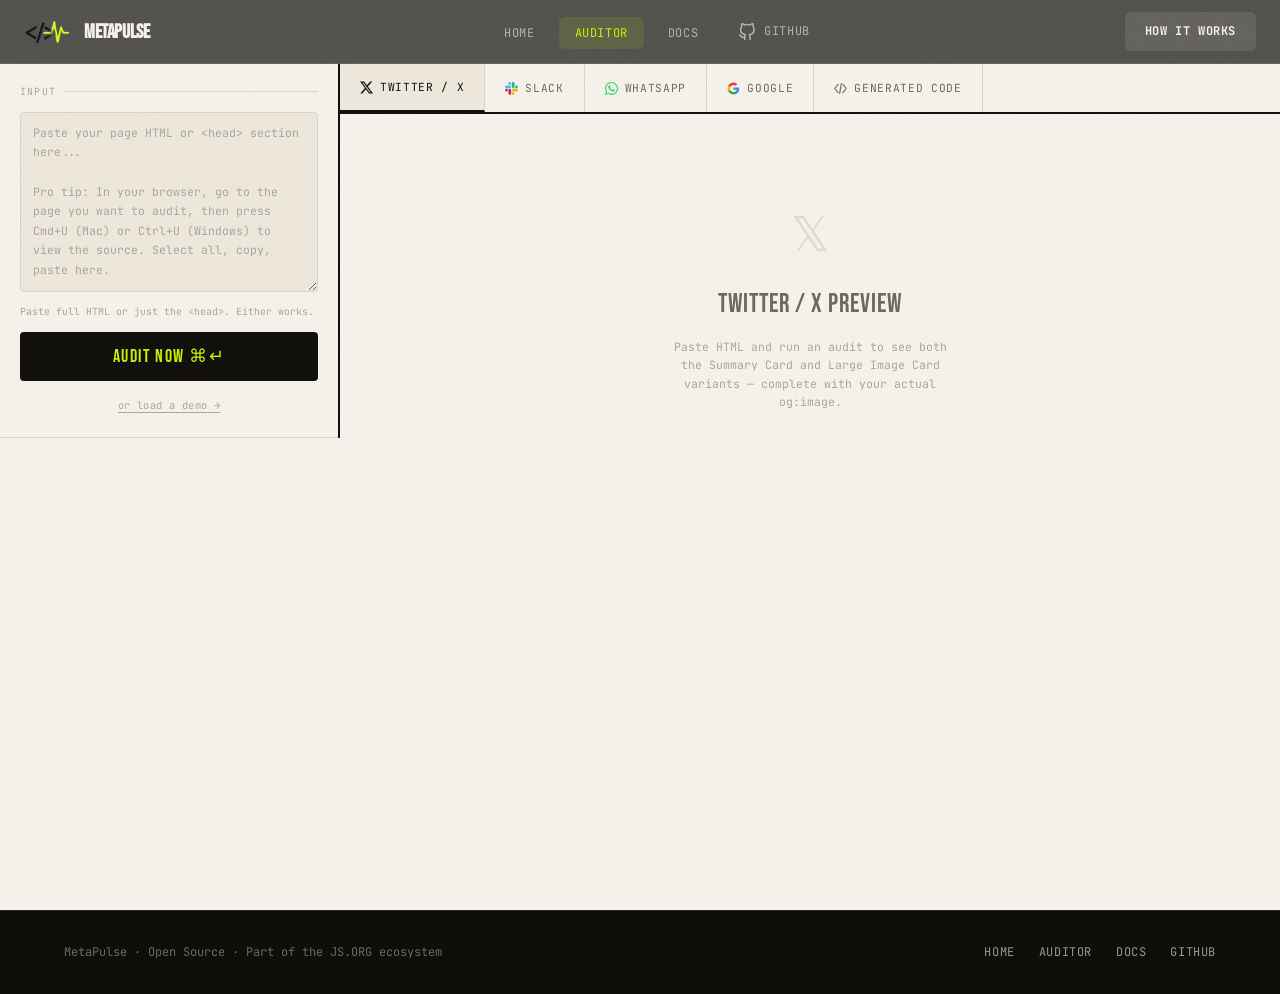
==== commit 95b12c0e: "feat: Update site branding with a new logo and favicon, and add various extension icons." ====
--- a/app.html
+++ b/app.html
@@ -7,6 +7,7 @@
     <link rel="stylesheet" href="css/tokens.css" />
     <link rel="stylesheet" href="css/main.css" />
     <link rel="stylesheet" href="css/app.css" />
+    <link rel="shortcut icon" href="/public/favicon.ico" type="image/x-icon" />
   </head>
   <body>
     <!-- NAV -->
@@ -14,19 +15,7 @@
       <div class="header-container">
         <a href="index.html" class="brand">
           <div class="brand-logo">
-            <svg
-              width="20"
-              height="20"
-              viewBox="0 0 24 24"
-              fill="none"
-              stroke="currentColor"
-              stroke-width="2.5"
-              stroke-linecap="round"
-              stroke-linejoin="round"
-            >
-              <path d="M12 2v20M2 12h20" />
-              <circle cx="12" cy="12" r="10" />
-            </svg>
+            <img src="public/logo.png" alt="MetaPulse Logo" />
           </div>
           <span class="brand-name">MetaPulse</span>
         </a>
--- a/css/main.css
+++ b/css/main.css
@@ -157,15 +157,8 @@
 }
 
 .brand-logo {
-  width: 32px;
-  height: 32px;
-  background: var(--accent);
-  color: var(--ink);
-  border-radius: 8px;
-  display: flex;
-  align-items: center;
-  justify-content: center;
-  box-shadow: 0 0 20px rgba(200, 240, 0, 0.2);
+  width: 48px;
+  height: 48px;
 }
 
 .brand-name {
--- a/css/app.css
+++ b/css/app.css
@@ -626,10 +626,21 @@
 .x-card-body {
   padding: 12px;
 }
+.x-card-meta {
+  display: flex;
+  align-items: center;
+  gap: 6px;
+  margin-bottom: 4px;
+}
+.x-card-fav {
+  width: 14px;
+  height: 14px;
+  border-radius: 2px;
+  flex-shrink: 0;
+}
 .x-card-domain {
   color: #71767b;
   font-size: 13px;
-  margin-bottom: 4px;
 }
 .x-card-title {
   color: #e7e9ea;
@@ -747,6 +758,14 @@
   font-weight: 700;
   margin-bottom: 4px;
   letter-spacing: 0.03em;
+  display: flex;
+  align-items: center;
+  gap: 6px;
+}
+.slack-site-fav {
+  width: 12px;
+  height: 12px;
+  border-radius: 2px;
 }
 .slack-unfurl-title {
   font-size: 14px;
@@ -825,6 +844,15 @@
   font-weight: 600;
   margin-bottom: 2px;
   line-height: 1.3;
+  display: flex;
+  align-items: center;
+  gap: 6px;
+}
+.wa-site-fav {
+  width: 14px;
+  height: 14px;
+  border-radius: 2px;
+  flex-shrink: 0;
 }
 .wa-link-desc {
   color: rgba(255, 255, 255, 0.55);
@@ -883,6 +911,12 @@
   justify-content: center;
   font-size: 0.55rem;
   flex-shrink: 0;
+  overflow: hidden;
+}
+.google-fav img {
+  width: 100%;
+  height: 100%;
+  object-fit: cover;
 }
 
 .google-site-name {
